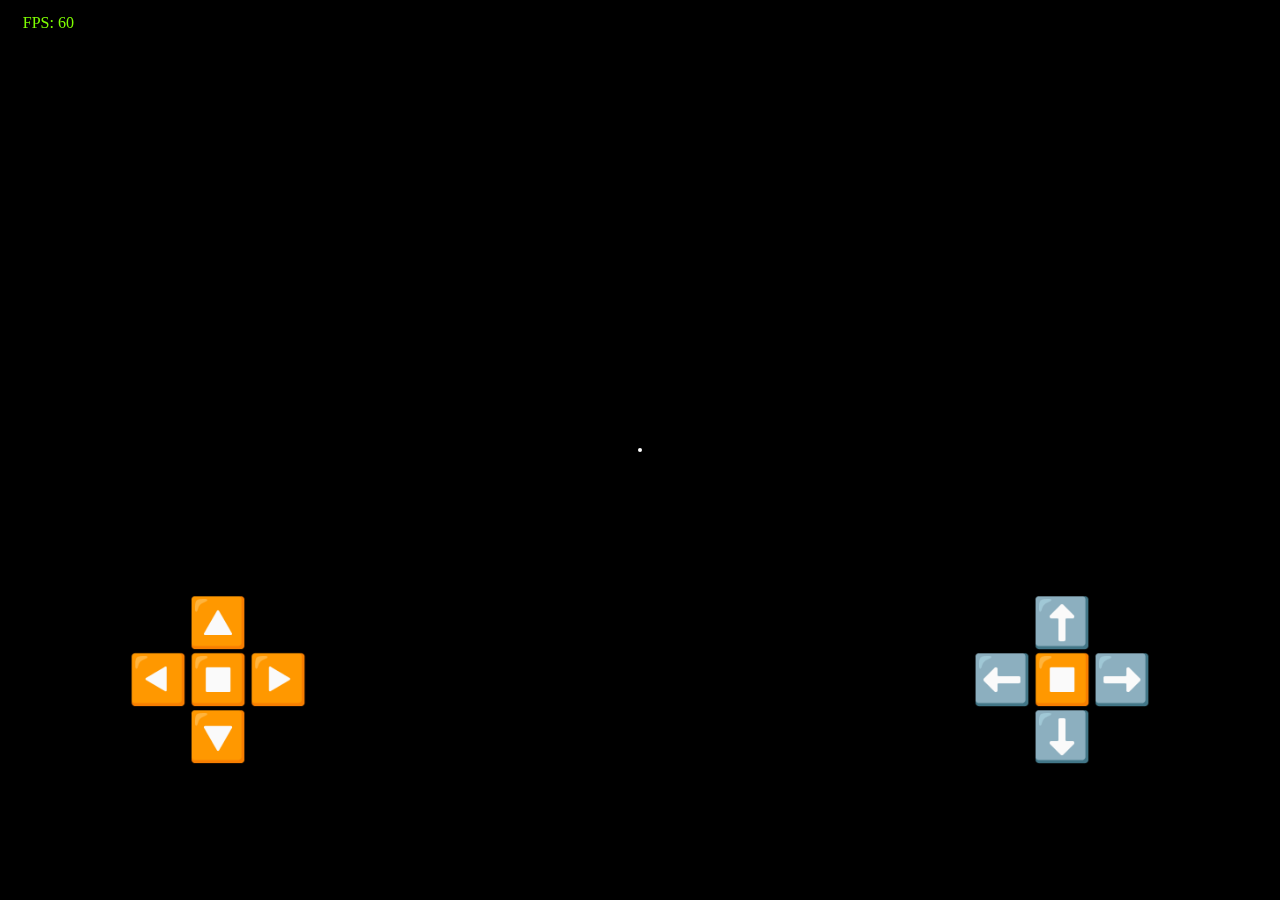
==== index.html @ 7a98cdbb "Add files via upload" ====
<!DOCTYPE html>
<html style="background-color: black">
  <head>
    <meta charset="utf-8">
    <title>TwoD engine</title>
    <style>
      #output-gx{
        background-color: black;
        position: absolute;
        top: 0;
        left: 0;
        max-width: 100%;
        max-height: 100%;
        z-index: -1;
      }
      #ui{
        position: fixed;
        top: 0;
        left: 0;
        right: 0;
        bottom: 0;
        z-index: 0;
        color: white;
      }
      #moving-buttons-place, #rotation-buttons-place{
        position: absolute;
        bottom: 15%;
      }
      #moving-buttons-place{
        right: 10%;
      }
      #rotation-buttons-place{
        left: 10%;
      }
      .moving{
        user-select: none;
        color: white;
        background-color: #00000000;
        border: 0px solid #00000000;
        margin: 0;
        padding: 0;
        font-size: 48px;
        transition: font-size 0.2s linear 0s, padding 0.2s linear 0s;
      }
      .moving:active{
        font-size: 42px;
        padding: 4px;
        padding-bottom: 0px;
        padding-top: 0px;
      }
      #move_top-btn:active, #move_back-btn:active, #rotate_top-btn:active, #rotate_bottom-btn:active{
        padding-top: 3px;
        padding-bottom: 3px;
      }
      #sight-dot{
        /*display: none;*/
        position: absolute;
        left: 50%;
        top: 50%;
        transform: translate(-50%, -50%);
        padding: 2px;
        transition: padding 0.5s linear 0s;
        background-color: white;
        border-radius: 50%;
      }
      .sight-dot-use{
        display: block;
        padding: 4px;
      }
      #fps_indicator{
        position: fixed;
        left: 1%;
        top: 1%;
        background-color: #0000007a;
        padding: 5px;
        padding-left: 10px;
        padding-right: 10px;
      }
    </style>
  </head>
  <body>
    <div id="ui">
      <div id="fps_indicator"></div>
      <div id="rotation-buttons-place">
        <center><button id="rotate_top-btn" class="moving">🔼</button></center>
        <button id="rotate_left-btn" class="moving">◀️</button><button id="rotate_stop-btn" class="moving">⏹️</button><button id="rotate_right-btn" class="moving">▶️</button>
        <center><button id="rotate_bottom-btn" class="moving">🔽</button></center>
      </div>
      <div id="moving-buttons-place">
        <center><button id="move_top-btn" class="moving">⬆️</button></center>
        <button id="move_left-btn" class="moving">⬅️</button><button id="move_stop-btn" class="moving">⏹️</button><button id="move_right-btn" class="moving">➡️</button>
        <center><button id="move_back-btn" class="moving">⬇️</button></center>
      </div>
      <div id="sight-dot"></div>
    </div>
    <canvas id="output-gx" width="640" height="480"></canvas>
    <canvas>
    <script src="./global.js" type="application/javascript"></script>
    <script src="./texturing.js" type="application/javascript"></script>
    <script src="./objects.js" type="application/javascript"></script>
    <script src="./ui.js" type="application/javascript"></script>
    <script src="./renderer.js" type="application/javascript">
      console.error("Problems with load script renderer");
    </script>
  </body>
</html>
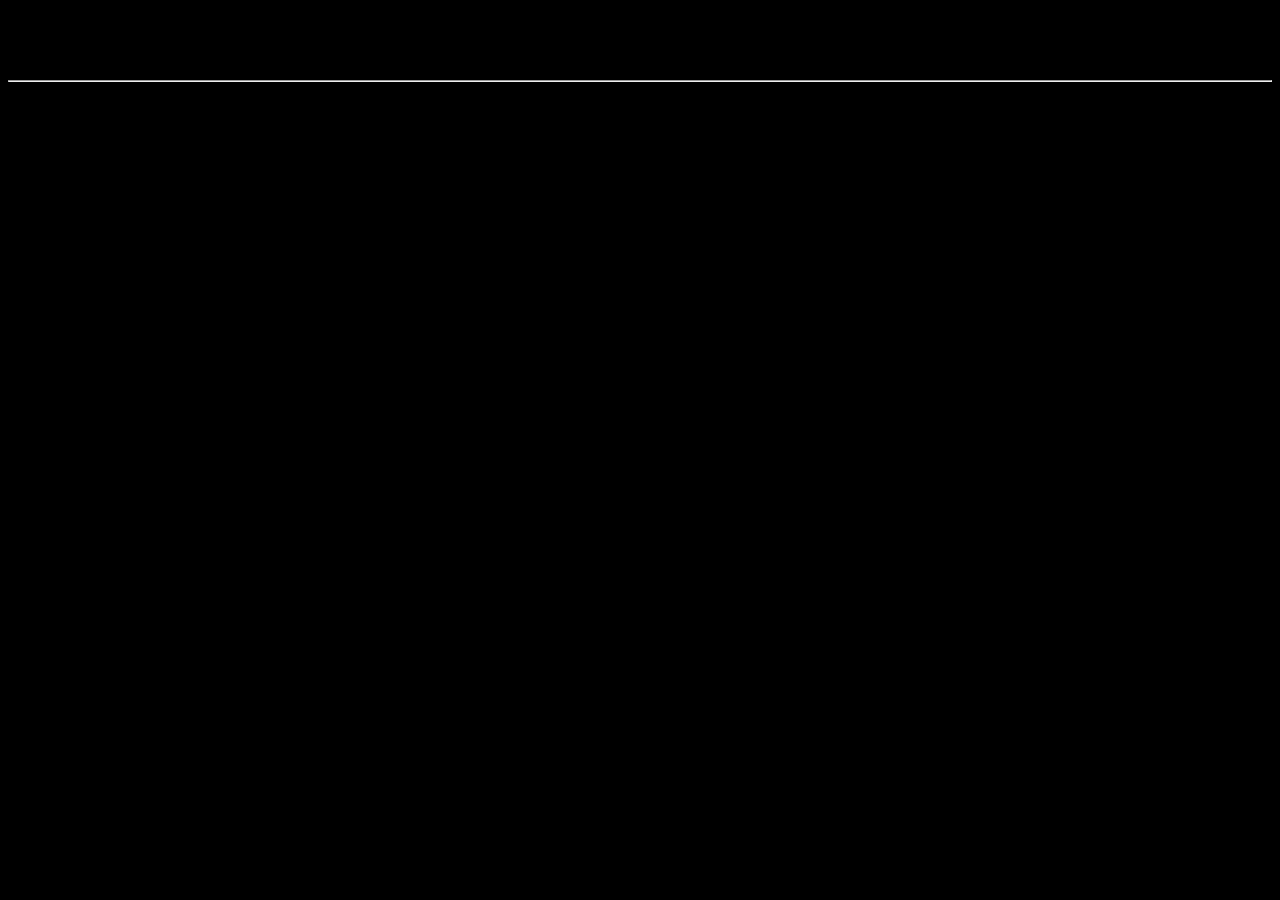
==== commit d3bbb787: "update index.html: CSS" ====
--- a/index.html
+++ b/index.html
@@ -1,106 +1,14 @@
 <!DOCTYPE html>
 <html style="background-color: black">
-  <head>
+  <head style="color: white; background-color: black">
     <meta charset="utf-8">
-    <title>TwoD engine</title>
-    <style>
-      #output-gx{
-        background-color: black;
-        position: absolute;
-        top: 0;
-        left: 0;
-        max-width: 100%;
-        max-height: 100%;
-        z-index: -1;
-      }
-      #ui{
-        position: fixed;
-        top: 0;
-        left: 0;
-        right: 0;
-        bottom: 0;
-        z-index: 0;
-        color: white;
-      }
-      #moving-buttons-place, #rotation-buttons-place{
-        position: absolute;
-        bottom: 15%;
-      }
-      #moving-buttons-place{
-        right: 10%;
-      }
-      #rotation-buttons-place{
-        left: 10%;
-      }
-      .moving{
-        user-select: none;
-        color: white;
-        background-color: #00000000;
-        border: 0px solid #00000000;
-        margin: 0;
-        padding: 0;
-        font-size: 48px;
-        transition: font-size 0.2s linear 0s, padding 0.2s linear 0s;
-      }
-      .moving:active{
-        font-size: 42px;
-        padding: 4px;
-        padding-bottom: 0px;
-        padding-top: 0px;
-      }
-      #move_top-btn:active, #move_back-btn:active, #rotate_top-btn:active, #rotate_bottom-btn:active{
-        padding-top: 3px;
-        padding-bottom: 3px;
-      }
-      #sight-dot{
-        /*display: none;*/
-        position: absolute;
-        left: 50%;
-        top: 50%;
-        transform: translate(-50%, -50%);
-        padding: 2px;
-        transition: padding 0.5s linear 0s;
-        background-color: white;
-        border-radius: 50%;
-      }
-      .sight-dot-use{
-        display: block;
-        padding: 4px;
-      }
-      #fps_indicator{
-        position: fixed;
-        left: 1%;
-        top: 1%;
-        background-color: #0000007a;
-        padding: 5px;
-        padding-left: 10px;
-        padding-right: 10px;
-      }
-    </style>
+    <title>Valera Obidets</title>
   </head>
   <body>
-    <div id="ui">
-      <div id="fps_indicator"></div>
-      <div id="rotation-buttons-place">
-        <center><button id="rotate_top-btn" class="moving">🔼</button></center>
-        <button id="rotate_left-btn" class="moving">◀️</button><button id="rotate_stop-btn" class="moving">⏹️</button><button id="rotate_right-btn" class="moving">▶️</button>
-        <center><button id="rotate_bottom-btn" class="moving">🔽</button></center>
-      </div>
-      <div id="moving-buttons-place">
-        <center><button id="move_top-btn" class="moving">⬆️</button></center>
-        <button id="move_left-btn" class="moving">⬅️</button><button id="move_stop-btn" class="moving">⏹️</button><button id="move_right-btn" class="moving">➡️</button>
-        <center><button id="move_back-btn" class="moving">⬇️</button></center>
-      </div>
-      <div id="sight-dot"></div>
-    </div>
-    <canvas id="output-gx" width="640" height="480"></canvas>
-    <canvas>
-    <script src="./global.js" type="application/javascript"></script>
-    <script src="./texturing.js" type="application/javascript"></script>
-    <script src="./objects.js" type="application/javascript"></script>
-    <script src="./ui.js" type="application/javascript"></script>
-    <script src="./renderer.js" type="application/javascript">
-      console.error("Problems with load script renderer");
-    </script>
+    <center>
+      <h1>Wait for build this web site by Owner</h1>
+      <hr/>
+      <p>Valera Obidets : Astdov</p>
+    </center>
   </body>
 </html>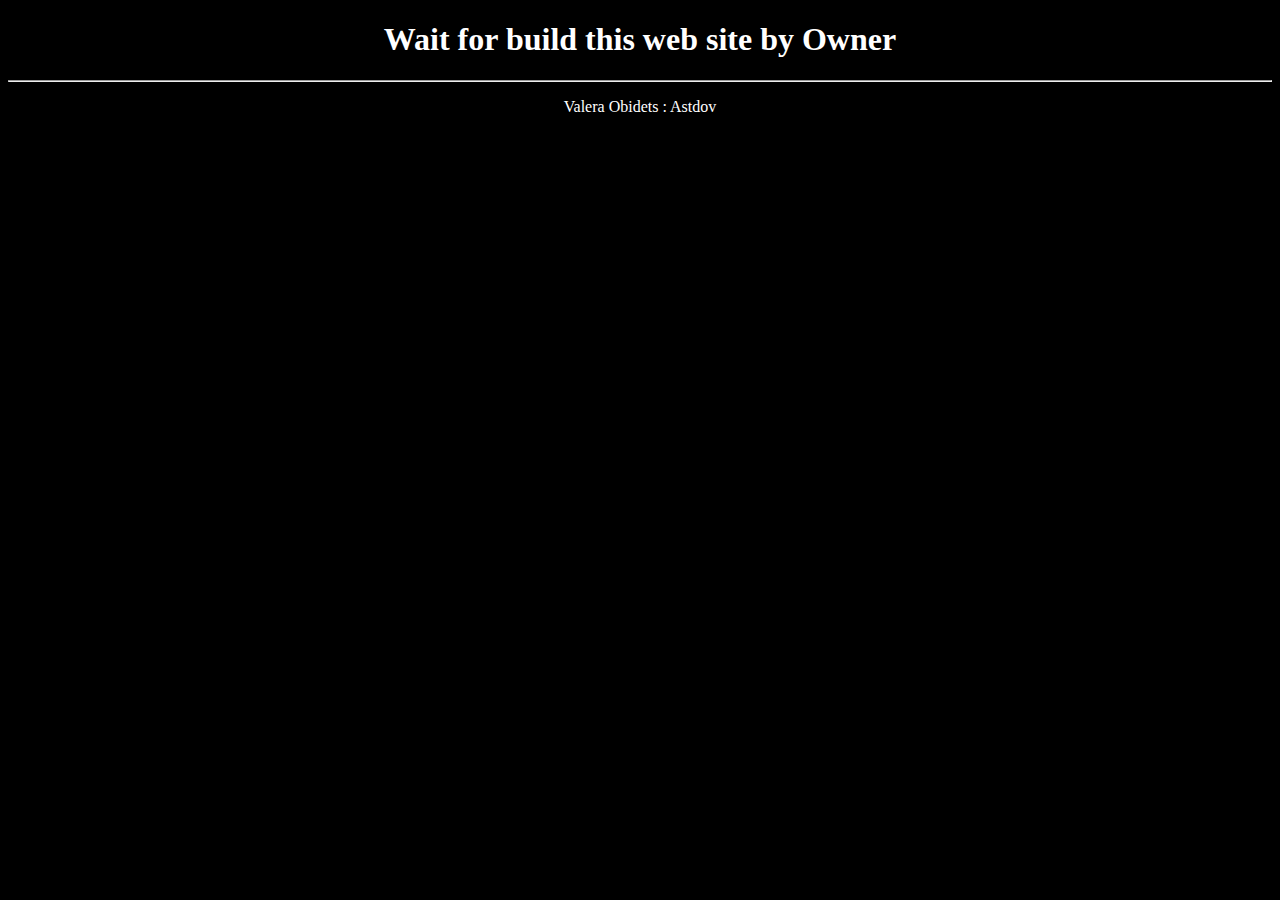
==== commit debcdad9: "update index.html" ====
--- a/index.html
+++ b/index.html
@@ -1,10 +1,10 @@
 <!DOCTYPE html>
 <html style="background-color: black">
-  <head style="color: white; background-color: black">
+  <head style="background-color: black">
     <meta charset="utf-8">
     <title>Valera Obidets</title>
   </head>
-  <body>
+  <body style="color: white">
     <center>
       <h1>Wait for build this web site by Owner</h1>
       <hr/>
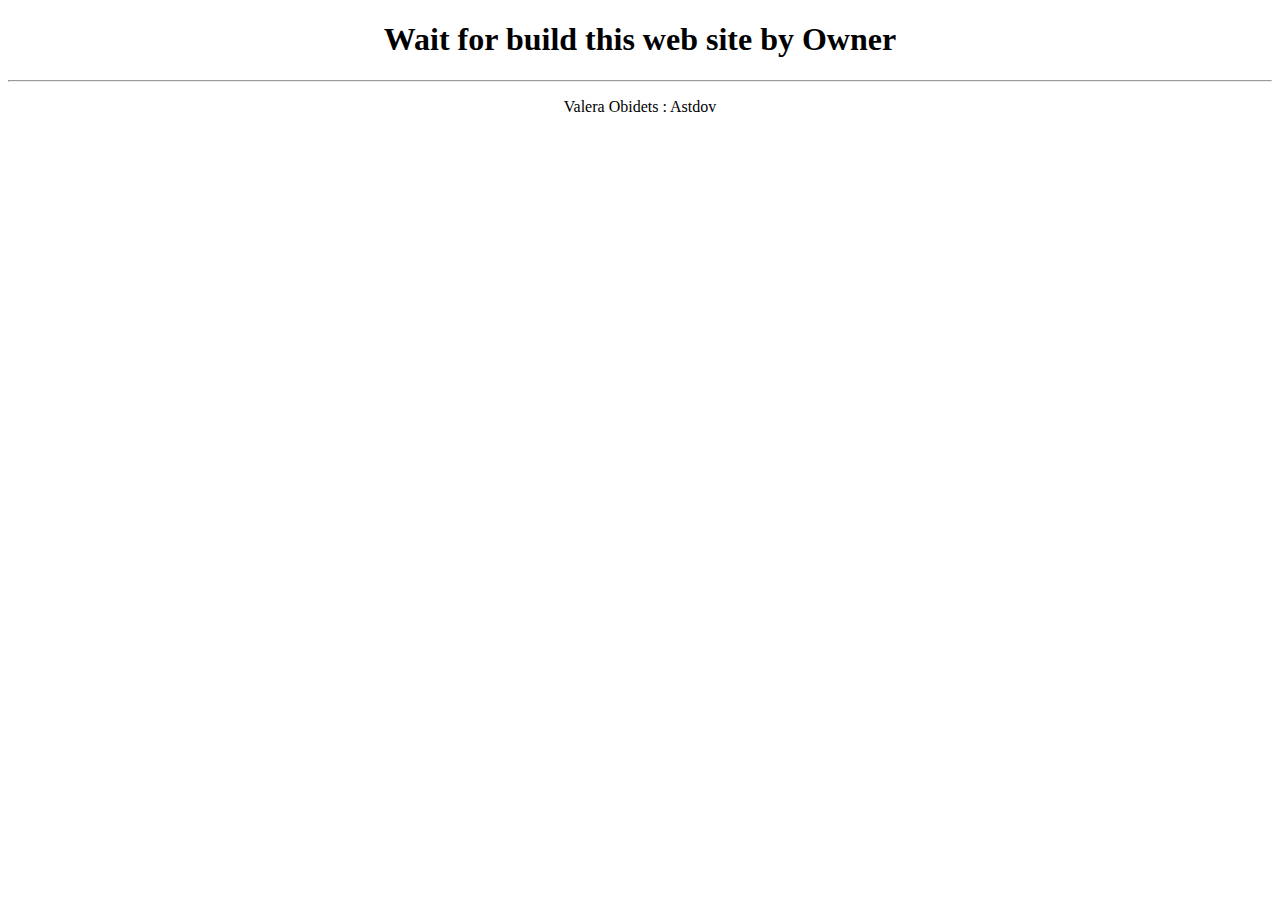
==== commit cb078057: "update index.html" ====
--- a/index.html
+++ b/index.html
@@ -1,10 +1,10 @@
 <!DOCTYPE html>
-<html style="background-color: black">
+<html style="background-color: white">
   <head style="background-color: black">
     <meta charset="utf-8">
     <title>Valera Obidets</title>
   </head>
-  <body style="color: white">
+  <body>
     <center>
       <h1>Wait for build this web site by Owner</h1>
       <hr/>
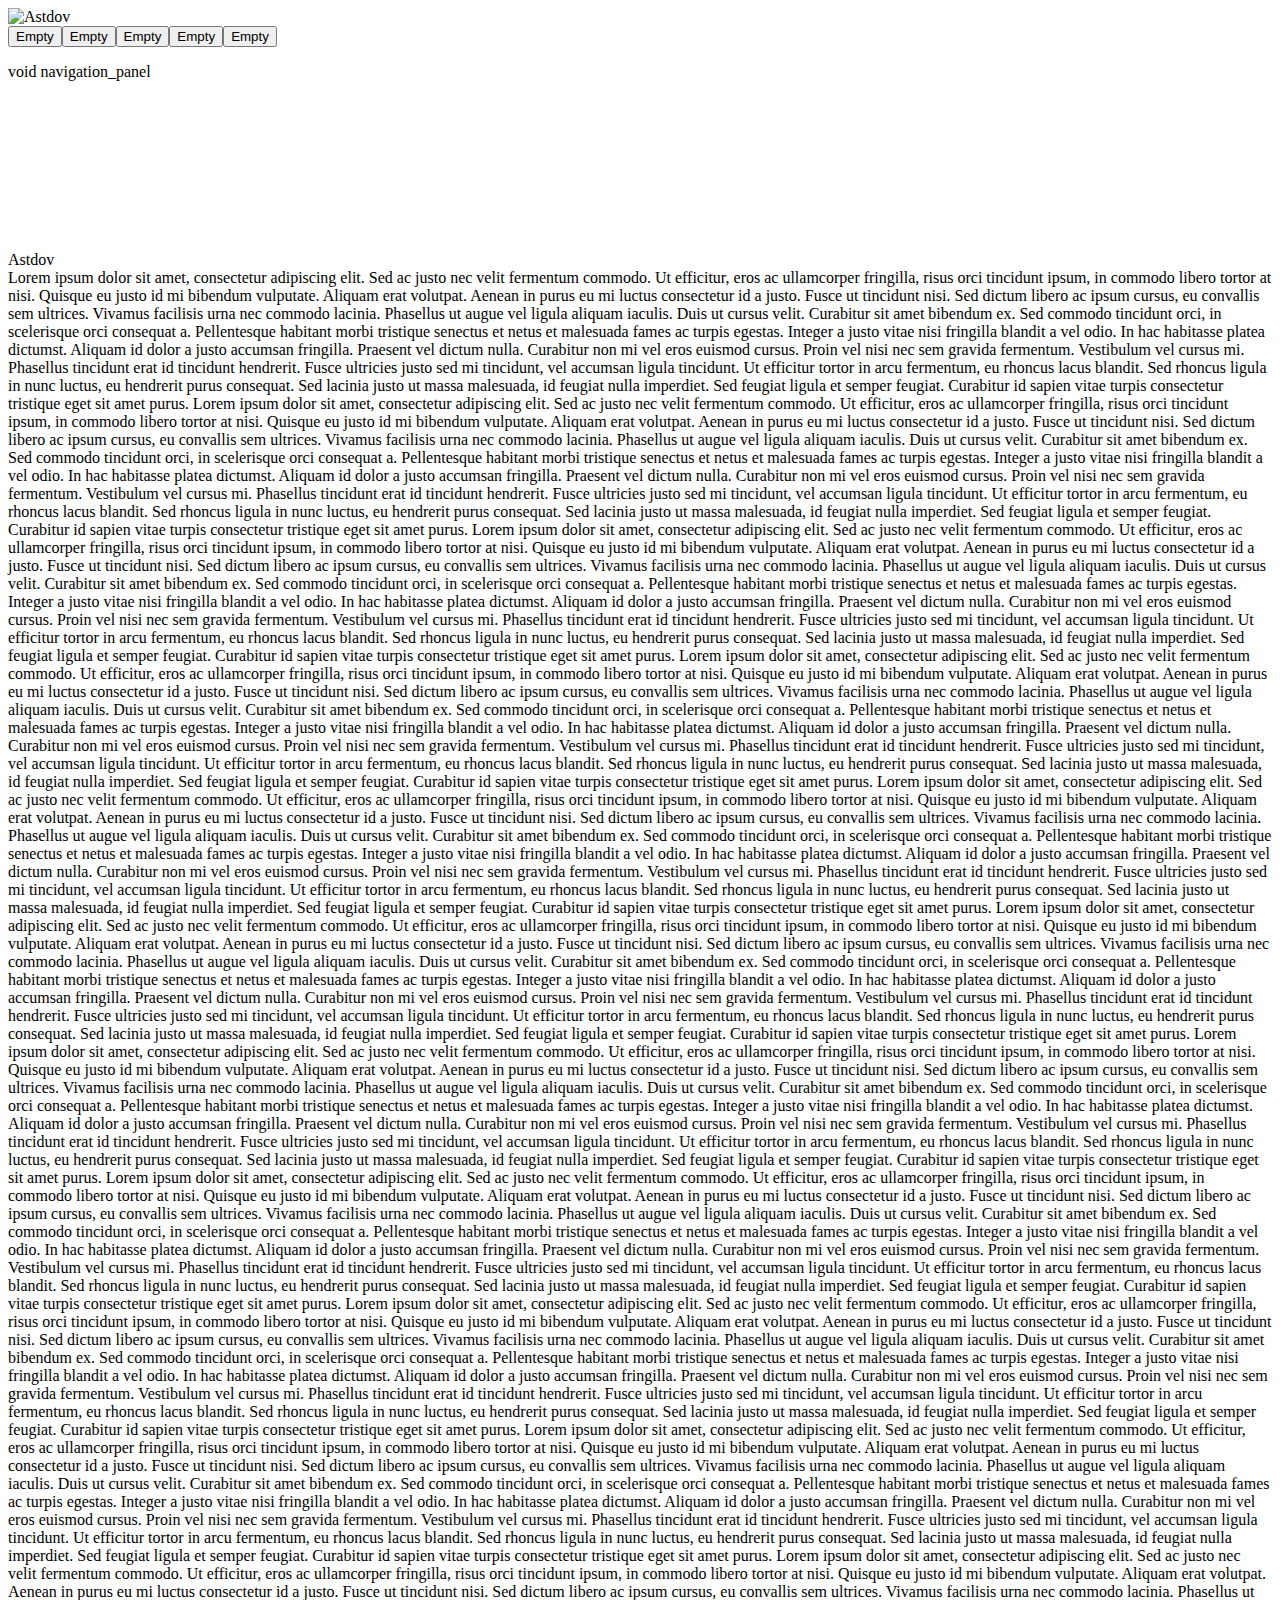
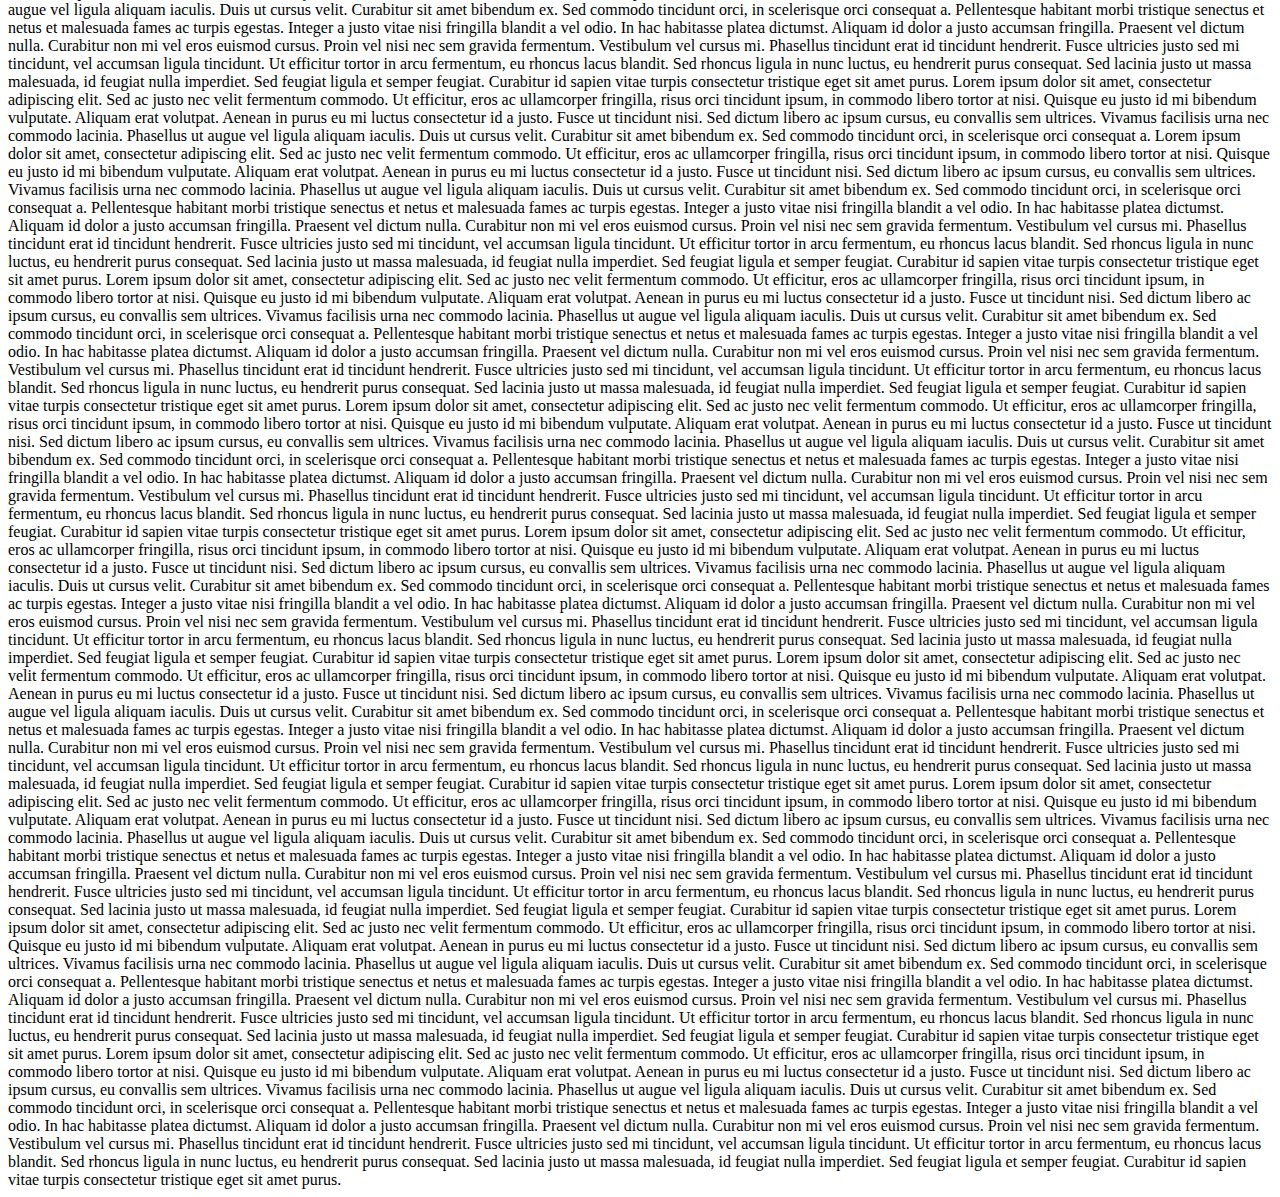
==== commit 4b469ded: "create index.html" ====
--- a/index.html
+++ b/index.html
@@ -1,14 +1,87 @@
 <!DOCTYPE html>
-<html style="background-color: white">
-  <head style="background-color: black">
+<html>
+  <head>
     <meta charset="utf-8">
-    <title>Valera Obidets</title>
+    <title>Валерій Обідець</title>
+    <link href="/styles/main.css" rel="stylesheet">
+    <link href="/styles/main_header.css" rel="stylesheet">
+    <script src="/ui_js/main_header.js"></script>
+    <script src="/ui_js/header_animation.js"></script>
   </head>
   <body>
-    <center>
-      <h1>Wait for build this web site by Owner</h1>
-      <hr/>
-      <p>Valera Obidets : Astdov</p>
-    </center>
+    <div id="header">
+      <img src="/ui_images/logo_astdov.svg" alt="Astdov" id="logo_astdov"></img>
+      <div id="header_nav-buttons">
+        <button>Empty</button><button>Empty</button><button>Empty</button><button>Empty</button><button>Empty</button>
+      </div>
+    </div>
+    <div id="navigation_panel">
+      <p>void navigation_panel</p>
+    </div>
+    <canvas id="header_animation"></canvas>
+    <header>
+      Astdov
+    </header>
+    <main>
+      Lorem ipsum dolor sit amet, consectetur adipiscing elit. Sed ac justo nec velit fermentum commodo. Ut efficitur, eros ac ullamcorper fringilla, risus orci tincidunt ipsum, in commodo libero tortor at nisi. Quisque eu justo id mi bibendum vulputate. Aliquam erat volutpat. Aenean in purus eu mi luctus consectetur id a justo. Fusce ut tincidunt nisi. Sed dictum libero ac ipsum cursus, eu convallis sem ultrices. Vivamus facilisis urna nec commodo lacinia. Phasellus ut augue vel ligula aliquam iaculis. Duis ut cursus velit. Curabitur sit amet bibendum ex. Sed commodo tincidunt orci, in scelerisque orci consequat a.
+
+      Pellentesque habitant morbi tristique senectus et netus et malesuada fames ac turpis egestas. Integer a justo vitae nisi fringilla blandit a vel odio. In hac habitasse platea dictumst. Aliquam id dolor a justo accumsan fringilla. Praesent vel dictum nulla. Curabitur non mi vel eros euismod cursus. Proin vel nisi nec sem gravida fermentum. Vestibulum vel cursus mi. Phasellus tincidunt erat id tincidunt hendrerit. Fusce ultricies justo sed mi tincidunt, vel accumsan ligula tincidunt. Ut efficitur tortor in arcu fermentum, eu rhoncus lacus blandit. Sed rhoncus ligula in nunc luctus, eu hendrerit purus consequat. Sed lacinia justo ut massa malesuada, id feugiat nulla imperdiet. Sed feugiat ligula et semper feugiat. Curabitur id sapien vitae turpis consectetur tristique eget sit amet purus.
+      Lorem ipsum dolor sit amet, consectetur adipiscing elit. Sed ac justo nec velit fermentum commodo. Ut efficitur, eros ac ullamcorper fringilla, risus orci tincidunt ipsum, in commodo libero tortor at nisi. Quisque eu justo id mi bibendum vulputate. Aliquam erat volutpat. Aenean in purus eu mi luctus consectetur id a justo. Fusce ut tincidunt nisi. Sed dictum libero ac ipsum cursus, eu convallis sem ultrices. Vivamus facilisis urna nec commodo lacinia. Phasellus ut augue vel ligula aliquam iaculis. Duis ut cursus velit. Curabitur sit amet bibendum ex. Sed commodo tincidunt orci, in scelerisque orci consequat a.
+
+      Pellentesque habitant morbi tristique senectus et netus et malesuada fames ac turpis egestas. Integer a justo vitae nisi fringilla blandit a vel odio. In hac habitasse platea dictumst. Aliquam id dolor a justo accumsan fringilla. Praesent vel dictum nulla. Curabitur non mi vel eros euismod cursus. Proin vel nisi nec sem gravida fermentum. Vestibulum vel cursus mi. Phasellus tincidunt erat id tincidunt hendrerit. Fusce ultricies justo sed mi tincidunt, vel accumsan ligula tincidunt. Ut efficitur tortor in arcu fermentum, eu rhoncus lacus blandit. Sed rhoncus ligula in nunc luctus, eu hendrerit purus consequat. Sed lacinia justo ut massa malesuada, id feugiat nulla imperdiet. Sed feugiat ligula et semper feugiat. Curabitur id sapien vitae turpis consectetur tristique eget sit amet purus.
+      Lorem ipsum dolor sit amet, consectetur adipiscing elit. Sed ac justo nec velit fermentum commodo. Ut efficitur, eros ac ullamcorper fringilla, risus orci tincidunt ipsum, in commodo libero tortor at nisi. Quisque eu justo id mi bibendum vulputate. Aliquam erat volutpat. Aenean in purus eu mi luctus consectetur id a justo. Fusce ut tincidunt nisi. Sed dictum libero ac ipsum cursus, eu convallis sem ultrices. Vivamus facilisis urna nec commodo lacinia. Phasellus ut augue vel ligula aliquam iaculis. Duis ut cursus velit. Curabitur sit amet bibendum ex. Sed commodo tincidunt orci, in scelerisque orci consequat a.
+
+      Pellentesque habitant morbi tristique senectus et netus et malesuada fames ac turpis egestas. Integer a justo vitae nisi fringilla blandit a vel odio. In hac habitasse platea dictumst. Aliquam id dolor a justo accumsan fringilla. Praesent vel dictum nulla. Curabitur non mi vel eros euismod cursus. Proin vel nisi nec sem gravida fermentum. Vestibulum vel cursus mi. Phasellus tincidunt erat id tincidunt hendrerit. Fusce ultricies justo sed mi tincidunt, vel accumsan ligula tincidunt. Ut efficitur tortor in arcu fermentum, eu rhoncus lacus blandit. Sed rhoncus ligula in nunc luctus, eu hendrerit purus consequat. Sed lacinia justo ut massa malesuada, id feugiat nulla imperdiet. Sed feugiat ligula et semper feugiat. Curabitur id sapien vitae turpis consectetur tristique eget sit amet purus.
+      Lorem ipsum dolor sit amet, consectetur adipiscing elit. Sed ac justo nec velit fermentum commodo. Ut efficitur, eros ac ullamcorper fringilla, risus orci tincidunt ipsum, in commodo libero tortor at nisi. Quisque eu justo id mi bibendum vulputate. Aliquam erat volutpat. Aenean in purus eu mi luctus consectetur id a justo. Fusce ut tincidunt nisi. Sed dictum libero ac ipsum cursus, eu convallis sem ultrices. Vivamus facilisis urna nec commodo lacinia. Phasellus ut augue vel ligula aliquam iaculis. Duis ut cursus velit. Curabitur sit amet bibendum ex. Sed commodo tincidunt orci, in scelerisque orci consequat a.
+
+      Pellentesque habitant morbi tristique senectus et netus et malesuada fames ac turpis egestas. Integer a justo vitae nisi fringilla blandit a vel odio. In hac habitasse platea dictumst. Aliquam id dolor a justo accumsan fringilla. Praesent vel dictum nulla. Curabitur non mi vel eros euismod cursus. Proin vel nisi nec sem gravida fermentum. Vestibulum vel cursus mi. Phasellus tincidunt erat id tincidunt hendrerit. Fusce ultricies justo sed mi tincidunt, vel accumsan ligula tincidunt. Ut efficitur tortor in arcu fermentum, eu rhoncus lacus blandit. Sed rhoncus ligula in nunc luctus, eu hendrerit purus consequat. Sed lacinia justo ut massa malesuada, id feugiat nulla imperdiet. Sed feugiat ligula et semper feugiat. Curabitur id sapien vitae turpis consectetur tristique eget sit amet purus.
+      Lorem ipsum dolor sit amet, consectetur adipiscing elit. Sed ac justo nec velit fermentum commodo. Ut efficitur, eros ac ullamcorper fringilla, risus orci tincidunt ipsum, in commodo libero tortor at nisi. Quisque eu justo id mi bibendum vulputate. Aliquam erat volutpat. Aenean in purus eu mi luctus consectetur id a justo. Fusce ut tincidunt nisi. Sed dictum libero ac ipsum cursus, eu convallis sem ultrices. Vivamus facilisis urna nec commodo lacinia. Phasellus ut augue vel ligula aliquam iaculis. Duis ut cursus velit. Curabitur sit amet bibendum ex. Sed commodo tincidunt orci, in scelerisque orci consequat a.
+
+      Pellentesque habitant morbi tristique senectus et netus et malesuada fames ac turpis egestas. Integer a justo vitae nisi fringilla blandit a vel odio. In hac habitasse platea dictumst. Aliquam id dolor a justo accumsan fringilla. Praesent vel dictum nulla. Curabitur non mi vel eros euismod cursus. Proin vel nisi nec sem gravida fermentum. Vestibulum vel cursus mi. Phasellus tincidunt erat id tincidunt hendrerit. Fusce ultricies justo sed mi tincidunt, vel accumsan ligula tincidunt. Ut efficitur tortor in arcu fermentum, eu rhoncus lacus blandit. Sed rhoncus ligula in nunc luctus, eu hendrerit purus consequat. Sed lacinia justo ut massa malesuada, id feugiat nulla imperdiet. Sed feugiat ligula et semper feugiat. Curabitur id sapien vitae turpis consectetur tristique eget sit amet purus.
+      Lorem ipsum dolor sit amet, consectetur adipiscing elit. Sed ac justo nec velit fermentum commodo. Ut efficitur, eros ac ullamcorper fringilla, risus orci tincidunt ipsum, in commodo libero tortor at nisi. Quisque eu justo id mi bibendum vulputate. Aliquam erat volutpat. Aenean in purus eu mi luctus consectetur id a justo. Fusce ut tincidunt nisi. Sed dictum libero ac ipsum cursus, eu convallis sem ultrices. Vivamus facilisis urna nec commodo lacinia. Phasellus ut augue vel ligula aliquam iaculis. Duis ut cursus velit. Curabitur sit amet bibendum ex. Sed commodo tincidunt orci, in scelerisque orci consequat a.
+
+      Pellentesque habitant morbi tristique senectus et netus et malesuada fames ac turpis egestas. Integer a justo vitae nisi fringilla blandit a vel odio. In hac habitasse platea dictumst. Aliquam id dolor a justo accumsan fringilla. Praesent vel dictum nulla. Curabitur non mi vel eros euismod cursus. Proin vel nisi nec sem gravida fermentum. Vestibulum vel cursus mi. Phasellus tincidunt erat id tincidunt hendrerit. Fusce ultricies justo sed mi tincidunt, vel accumsan ligula tincidunt. Ut efficitur tortor in arcu fermentum, eu rhoncus lacus blandit. Sed rhoncus ligula in nunc luctus, eu hendrerit purus consequat. Sed lacinia justo ut massa malesuada, id feugiat nulla imperdiet. Sed feugiat ligula et semper feugiat. Curabitur id sapien vitae turpis consectetur tristique eget sit amet purus.
+      Lorem ipsum dolor sit amet, consectetur adipiscing elit. Sed ac justo nec velit fermentum commodo. Ut efficitur, eros ac ullamcorper fringilla, risus orci tincidunt ipsum, in commodo libero tortor at nisi. Quisque eu justo id mi bibendum vulputate. Aliquam erat volutpat. Aenean in purus eu mi luctus consectetur id a justo. Fusce ut tincidunt nisi. Sed dictum libero ac ipsum cursus, eu convallis sem ultrices. Vivamus facilisis urna nec commodo lacinia. Phasellus ut augue vel ligula aliquam iaculis. Duis ut cursus velit. Curabitur sit amet bibendum ex. Sed commodo tincidunt orci, in scelerisque orci consequat a.
+
+      Pellentesque habitant morbi tristique senectus et netus et malesuada fames ac turpis egestas. Integer a justo vitae nisi fringilla blandit a vel odio. In hac habitasse platea dictumst. Aliquam id dolor a justo accumsan fringilla. Praesent vel dictum nulla. Curabitur non mi vel eros euismod cursus. Proin vel nisi nec sem gravida fermentum. Vestibulum vel cursus mi. Phasellus tincidunt erat id tincidunt hendrerit. Fusce ultricies justo sed mi tincidunt, vel accumsan ligula tincidunt. Ut efficitur tortor in arcu fermentum, eu rhoncus lacus blandit. Sed rhoncus ligula in nunc luctus, eu hendrerit purus consequat. Sed lacinia justo ut massa malesuada, id feugiat nulla imperdiet. Sed feugiat ligula et semper feugiat. Curabitur id sapien vitae turpis consectetur tristique eget sit amet purus.
+      Lorem ipsum dolor sit amet, consectetur adipiscing elit. Sed ac justo nec velit fermentum commodo. Ut efficitur, eros ac ullamcorper fringilla, risus orci tincidunt ipsum, in commodo libero tortor at nisi. Quisque eu justo id mi bibendum vulputate. Aliquam erat volutpat. Aenean in purus eu mi luctus consectetur id a justo. Fusce ut tincidunt nisi. Sed dictum libero ac ipsum cursus, eu convallis sem ultrices. Vivamus facilisis urna nec commodo lacinia. Phasellus ut augue vel ligula aliquam iaculis. Duis ut cursus velit. Curabitur sit amet bibendum ex. Sed commodo tincidunt orci, in scelerisque orci consequat a.
+
+      Pellentesque habitant morbi tristique senectus et netus et malesuada fames ac turpis egestas. Integer a justo vitae nisi fringilla blandit a vel odio. In hac habitasse platea dictumst. Aliquam id dolor a justo accumsan fringilla. Praesent vel dictum nulla. Curabitur non mi vel eros euismod cursus. Proin vel nisi nec sem gravida fermentum. Vestibulum vel cursus mi. Phasellus tincidunt erat id tincidunt hendrerit. Fusce ultricies justo sed mi tincidunt, vel accumsan ligula tincidunt. Ut efficitur tortor in arcu fermentum, eu rhoncus lacus blandit. Sed rhoncus ligula in nunc luctus, eu hendrerit purus consequat. Sed lacinia justo ut massa malesuada, id feugiat nulla imperdiet. Sed feugiat ligula et semper feugiat. Curabitur id sapien vitae turpis consectetur tristique eget sit amet purus.
+      Lorem ipsum dolor sit amet, consectetur adipiscing elit. Sed ac justo nec velit fermentum commodo. Ut efficitur, eros ac ullamcorper fringilla, risus orci tincidunt ipsum, in commodo libero tortor at nisi. Quisque eu justo id mi bibendum vulputate. Aliquam erat volutpat. Aenean in purus eu mi luctus consectetur id a justo. Fusce ut tincidunt nisi. Sed dictum libero ac ipsum cursus, eu convallis sem ultrices. Vivamus facilisis urna nec commodo lacinia. Phasellus ut augue vel ligula aliquam iaculis. Duis ut cursus velit. Curabitur sit amet bibendum ex. Sed commodo tincidunt orci, in scelerisque orci consequat a.
+
+      Pellentesque habitant morbi tristique senectus et netus et malesuada fames ac turpis egestas. Integer a justo vitae nisi fringilla blandit a vel odio. In hac habitasse platea dictumst. Aliquam id dolor a justo accumsan fringilla. Praesent vel dictum nulla. Curabitur non mi vel eros euismod cursus. Proin vel nisi nec sem gravida fermentum. Vestibulum vel cursus mi. Phasellus tincidunt erat id tincidunt hendrerit. Fusce ultricies justo sed mi tincidunt, vel accumsan ligula tincidunt. Ut efficitur tortor in arcu fermentum, eu rhoncus lacus blandit. Sed rhoncus ligula in nunc luctus, eu hendrerit purus consequat. Sed lacinia justo ut massa malesuada, id feugiat nulla imperdiet. Sed feugiat ligula et semper feugiat. Curabitur id sapien vitae turpis consectetur tristique eget sit amet purus.
+      Lorem ipsum dolor sit amet, consectetur adipiscing elit. Sed ac justo nec velit fermentum commodo. Ut efficitur, eros ac ullamcorper fringilla, risus orci tincidunt ipsum, in commodo libero tortor at nisi. Quisque eu justo id mi bibendum vulputate. Aliquam erat volutpat. Aenean in purus eu mi luctus consectetur id a justo. Fusce ut tincidunt nisi. Sed dictum libero ac ipsum cursus, eu convallis sem ultrices. Vivamus facilisis urna nec commodo lacinia. Phasellus ut augue vel ligula aliquam iaculis. Duis ut cursus velit. Curabitur sit amet bibendum ex. Sed commodo tincidunt orci, in scelerisque orci consequat a.
+
+      Pellentesque habitant morbi tristique senectus et netus et malesuada fames ac turpis egestas. Integer a justo vitae nisi fringilla blandit a vel odio. In hac habitasse platea dictumst. Aliquam id dolor a justo accumsan fringilla. Praesent vel dictum nulla. Curabitur non mi vel eros euismod cursus. Proin vel nisi nec sem gravida fermentum. Vestibulum vel cursus mi. Phasellus tincidunt erat id tincidunt hendrerit. Fusce ultricies justo sed mi tincidunt, vel accumsan ligula tincidunt. Ut efficitur tortor in arcu fermentum, eu rhoncus lacus blandit. Sed rhoncus ligula in nunc luctus, eu hendrerit purus consequat. Sed lacinia justo ut massa malesuada, id feugiat nulla imperdiet. Sed feugiat ligula et semper feugiat. Curabitur id sapien vitae turpis consectetur tristique eget sit amet purus.
+      Lorem ipsum dolor sit amet, consectetur adipiscing elit. Sed ac justo nec velit fermentum commodo. Ut efficitur, eros ac ullamcorper fringilla, risus orci tincidunt ipsum, in commodo libero tortor at nisi. Quisque eu justo id mi bibendum vulputate. Aliquam erat volutpat. Aenean in purus eu mi luctus consectetur id a justo. Fusce ut tincidunt nisi. Sed dictum libero ac ipsum cursus, eu convallis sem ultrices. Vivamus facilisis urna nec commodo lacinia. Phasellus ut augue vel ligula aliquam iaculis. Duis ut cursus velit. Curabitur sit amet bibendum ex. Sed commodo tincidunt orci, in scelerisque orci consequat a.
+
+      Pellentesque habitant morbi tristique senectus et netus et malesuada fames ac turpis egestas. Integer a justo vitae nisi fringilla blandit a vel odio. In hac habitasse platea dictumst. Aliquam id dolor a justo accumsan fringilla. Praesent vel dictum nulla. Curabitur non mi vel eros euismod cursus. Proin vel nisi nec sem gravida fermentum. Vestibulum vel cursus mi. Phasellus tincidunt erat id tincidunt hendrerit. Fusce ultricies justo sed mi tincidunt, vel accumsan ligula tincidunt. Ut efficitur tortor in arcu fermentum, eu rhoncus lacus blandit. Sed rhoncus ligula in nunc luctus, eu hendrerit purus consequat. Sed lacinia justo ut massa malesuada, id feugiat nulla imperdiet. Sed feugiat ligula et semper feugiat. Curabitur id sapien vitae turpis consectetur tristique eget sit amet purus.
+      Lorem ipsum dolor sit amet, consectetur adipiscing elit. Sed ac justo nec velit fermentum commodo. Ut efficitur, eros ac ullamcorper fringilla, risus orci tincidunt ipsum, in commodo libero tortor at nisi. Quisque eu justo id mi bibendum vulputate. Aliquam erat volutpat. Aenean in purus eu mi luctus consectetur id a justo. Fusce ut tincidunt nisi. Sed dictum libero ac ipsum cursus, eu convallis sem ultrices. Vivamus facilisis urna nec commodo lacinia. Phasellus ut augue vel ligula aliquam iaculis. Duis ut cursus velit. Curabitur sit amet bibendum ex. Sed commodo tincidunt orci, in scelerisque orci consequat a.
+
+Lorem ipsum dolor sit amet, consectetur adipiscing elit. Sed ac justo nec velit fermentum commodo. Ut efficitur, eros ac ullamcorper fringilla, risus orci tincidunt ipsum, in commodo libero tortor at nisi. Quisque eu justo id mi bibendum vulputate. Aliquam erat volutpat. Aenean in purus eu mi luctus consectetur id a justo. Fusce ut tincidunt nisi. Sed dictum libero ac ipsum cursus, eu convallis sem ultrices. Vivamus facilisis urna nec commodo lacinia. Phasellus ut augue vel ligula aliquam iaculis. Duis ut cursus velit. Curabitur sit amet bibendum ex. Sed commodo tincidunt orci, in scelerisque orci consequat a.
+
+      Pellentesque habitant morbi tristique senectus et netus et malesuada fames ac turpis egestas. Integer a justo vitae nisi fringilla blandit a vel odio. In hac habitasse platea dictumst. Aliquam id dolor a justo accumsan fringilla. Praesent vel dictum nulla. Curabitur non mi vel eros euismod cursus. Proin vel nisi nec sem gravida fermentum. Vestibulum vel cursus mi. Phasellus tincidunt erat id tincidunt hendrerit. Fusce ultricies justo sed mi tincidunt, vel accumsan ligula tincidunt. Ut efficitur tortor in arcu fermentum, eu rhoncus lacus blandit. Sed rhoncus ligula in nunc luctus, eu hendrerit purus consequat. Sed lacinia justo ut massa malesuada, id feugiat nulla imperdiet. Sed feugiat ligula et semper feugiat. Curabitur id sapien vitae turpis consectetur tristique eget sit amet purus.
+      Lorem ipsum dolor sit amet, consectetur adipiscing elit. Sed ac justo nec velit fermentum commodo. Ut efficitur, eros ac ullamcorper fringilla, risus orci tincidunt ipsum, in commodo libero tortor at nisi. Quisque eu justo id mi bibendum vulputate. Aliquam erat volutpat. Aenean in purus eu mi luctus consectetur id a justo. Fusce ut tincidunt nisi. Sed dictum libero ac ipsum cursus, eu convallis sem ultrices. Vivamus facilisis urna nec commodo lacinia. Phasellus ut augue vel ligula aliquam iaculis. Duis ut cursus velit. Curabitur sit amet bibendum ex. Sed commodo tincidunt orci, in scelerisque orci consequat a.
+
+      Pellentesque habitant morbi tristique senectus et netus et malesuada fames ac turpis egestas. Integer a justo vitae nisi fringilla blandit a vel odio. In hac habitasse platea dictumst. Aliquam id dolor a justo accumsan fringilla. Praesent vel dictum nulla. Curabitur non mi vel eros euismod cursus. Proin vel nisi nec sem gravida fermentum. Vestibulum vel cursus mi. Phasellus tincidunt erat id tincidunt hendrerit. Fusce ultricies justo sed mi tincidunt, vel accumsan ligula tincidunt. Ut efficitur tortor in arcu fermentum, eu rhoncus lacus blandit. Sed rhoncus ligula in nunc luctus, eu hendrerit purus consequat. Sed lacinia justo ut massa malesuada, id feugiat nulla imperdiet. Sed feugiat ligula et semper feugiat. Curabitur id sapien vitae turpis consectetur tristique eget sit amet purus.
+      Lorem ipsum dolor sit amet, consectetur adipiscing elit. Sed ac justo nec velit fermentum commodo. Ut efficitur, eros ac ullamcorper fringilla, risus orci tincidunt ipsum, in commodo libero tortor at nisi. Quisque eu justo id mi bibendum vulputate. Aliquam erat volutpat. Aenean in purus eu mi luctus consectetur id a justo. Fusce ut tincidunt nisi. Sed dictum libero ac ipsum cursus, eu convallis sem ultrices. Vivamus facilisis urna nec commodo lacinia. Phasellus ut augue vel ligula aliquam iaculis. Duis ut cursus velit. Curabitur sit amet bibendum ex. Sed commodo tincidunt orci, in scelerisque orci consequat a.
+
+      Pellentesque habitant morbi tristique senectus et netus et malesuada fames ac turpis egestas. Integer a justo vitae nisi fringilla blandit a vel odio. In hac habitasse platea dictumst. Aliquam id dolor a justo accumsan fringilla. Praesent vel dictum nulla. Curabitur non mi vel eros euismod cursus. Proin vel nisi nec sem gravida fermentum. Vestibulum vel cursus mi. Phasellus tincidunt erat id tincidunt hendrerit. Fusce ultricies justo sed mi tincidunt, vel accumsan ligula tincidunt. Ut efficitur tortor in arcu fermentum, eu rhoncus lacus blandit. Sed rhoncus ligula in nunc luctus, eu hendrerit purus consequat. Sed lacinia justo ut massa malesuada, id feugiat nulla imperdiet. Sed feugiat ligula et semper feugiat. Curabitur id sapien vitae turpis consectetur tristique eget sit amet purus.
+      Lorem ipsum dolor sit amet, consectetur adipiscing elit. Sed ac justo nec velit fermentum commodo. Ut efficitur, eros ac ullamcorper fringilla, risus orci tincidunt ipsum, in commodo libero tortor at nisi. Quisque eu justo id mi bibendum vulputate. Aliquam erat volutpat. Aenean in purus eu mi luctus consectetur id a justo. Fusce ut tincidunt nisi. Sed dictum libero ac ipsum cursus, eu convallis sem ultrices. Vivamus facilisis urna nec commodo lacinia. Phasellus ut augue vel ligula aliquam iaculis. Duis ut cursus velit. Curabitur sit amet bibendum ex. Sed commodo tincidunt orci, in scelerisque orci consequat a.
+
+      Pellentesque habitant morbi tristique senectus et netus et malesuada fames ac turpis egestas. Integer a justo vitae nisi fringilla blandit a vel odio. In hac habitasse platea dictumst. Aliquam id dolor a justo accumsan fringilla. Praesent vel dictum nulla. Curabitur non mi vel eros euismod cursus. Proin vel nisi nec sem gravida fermentum. Vestibulum vel cursus mi. Phasellus tincidunt erat id tincidunt hendrerit. Fusce ultricies justo sed mi tincidunt, vel accumsan ligula tincidunt. Ut efficitur tortor in arcu fermentum, eu rhoncus lacus blandit. Sed rhoncus ligula in nunc luctus, eu hendrerit purus consequat. Sed lacinia justo ut massa malesuada, id feugiat nulla imperdiet. Sed feugiat ligula et semper feugiat. Curabitur id sapien vitae turpis consectetur tristique eget sit amet purus.
+      Lorem ipsum dolor sit amet, consectetur adipiscing elit. Sed ac justo nec velit fermentum commodo. Ut efficitur, eros ac ullamcorper fringilla, risus orci tincidunt ipsum, in commodo libero tortor at nisi. Quisque eu justo id mi bibendum vulputate. Aliquam erat volutpat. Aenean in purus eu mi luctus consectetur id a justo. Fusce ut tincidunt nisi. Sed dictum libero ac ipsum cursus, eu convallis sem ultrices. Vivamus facilisis urna nec commodo lacinia. Phasellus ut augue vel ligula aliquam iaculis. Duis ut cursus velit. Curabitur sit amet bibendum ex. Sed commodo tincidunt orci, in scelerisque orci consequat a.
+
+      Pellentesque habitant morbi tristique senectus et netus et malesuada fames ac turpis egestas. Integer a justo vitae nisi fringilla blandit a vel odio. In hac habitasse platea dictumst. Aliquam id dolor a justo accumsan fringilla. Praesent vel dictum nulla. Curabitur non mi vel eros euismod cursus. Proin vel nisi nec sem gravida fermentum. Vestibulum vel cursus mi. Phasellus tincidunt erat id tincidunt hendrerit. Fusce ultricies justo sed mi tincidunt, vel accumsan ligula tincidunt. Ut efficitur tortor in arcu fermentum, eu rhoncus lacus blandit. Sed rhoncus ligula in nunc luctus, eu hendrerit purus consequat. Sed lacinia justo ut massa malesuada, id feugiat nulla imperdiet. Sed feugiat ligula et semper feugiat. Curabitur id sapien vitae turpis consectetur tristique eget sit amet purus.
+      Lorem ipsum dolor sit amet, consectetur adipiscing elit. Sed ac justo nec velit fermentum commodo. Ut efficitur, eros ac ullamcorper fringilla, risus orci tincidunt ipsum, in commodo libero tortor at nisi. Quisque eu justo id mi bibendum vulputate. Aliquam erat volutpat. Aenean in purus eu mi luctus consectetur id a justo. Fusce ut tincidunt nisi. Sed dictum libero ac ipsum cursus, eu convallis sem ultrices. Vivamus facilisis urna nec commodo lacinia. Phasellus ut augue vel ligula aliquam iaculis. Duis ut cursus velit. Curabitur sit amet bibendum ex. Sed commodo tincidunt orci, in scelerisque orci consequat a.
+
+      Pellentesque habitant morbi tristique senectus et netus et malesuada fames ac turpis egestas. Integer a justo vitae nisi fringilla blandit a vel odio. In hac habitasse platea dictumst. Aliquam id dolor a justo accumsan fringilla. Praesent vel dictum nulla. Curabitur non mi vel eros euismod cursus. Proin vel nisi nec sem gravida fermentum. Vestibulum vel cursus mi. Phasellus tincidunt erat id tincidunt hendrerit. Fusce ultricies justo sed mi tincidunt, vel accumsan ligula tincidunt. Ut efficitur tortor in arcu fermentum, eu rhoncus lacus blandit. Sed rhoncus ligula in nunc luctus, eu hendrerit purus consequat. Sed lacinia justo ut massa malesuada, id feugiat nulla imperdiet. Sed feugiat ligula et semper feugiat. Curabitur id sapien vitae turpis consectetur tristique eget sit amet purus.
+      Lorem ipsum dolor sit amet, consectetur adipiscing elit. Sed ac justo nec velit fermentum commodo. Ut efficitur, eros ac ullamcorper fringilla, risus orci tincidunt ipsum, in commodo libero tortor at nisi. Quisque eu justo id mi bibendum vulputate. Aliquam erat volutpat. Aenean in purus eu mi luctus consectetur id a justo. Fusce ut tincidunt nisi. Sed dictum libero ac ipsum cursus, eu convallis sem ultrices. Vivamus facilisis urna nec commodo lacinia. Phasellus ut augue vel ligula aliquam iaculis. Duis ut cursus velit. Curabitur sit amet bibendum ex. Sed commodo tincidunt orci, in scelerisque orci consequat a.
+
+      Pellentesque habitant morbi tristique senectus et netus et malesuada fames ac turpis egestas. Integer a justo vitae nisi fringilla blandit a vel odio. In hac habitasse platea dictumst. Aliquam id dolor a justo accumsan fringilla. Praesent vel dictum nulla. Curabitur non mi vel eros euismod cursus. Proin vel nisi nec sem gravida fermentum. Vestibulum vel cursus mi. Phasellus tincidunt erat id tincidunt hendrerit. Fusce ultricies justo sed mi tincidunt, vel accumsan ligula tincidunt. Ut efficitur tortor in arcu fermentum, eu rhoncus lacus blandit. Sed rhoncus ligula in nunc luctus, eu hendrerit purus consequat. Sed lacinia justo ut massa malesuada, id feugiat nulla imperdiet. Sed feugiat ligula et semper feugiat. Curabitur id sapien vitae turpis consectetur tristique eget sit amet purus.
+      Lorem ipsum dolor sit amet, consectetur adipiscing elit. Sed ac justo nec velit fermentum commodo. Ut efficitur, eros ac ullamcorper fringilla, risus orci tincidunt ipsum, in commodo libero tortor at nisi. Quisque eu justo id mi bibendum vulputate. Aliquam erat volutpat. Aenean in purus eu mi luctus consectetur id a justo. Fusce ut tincidunt nisi. Sed dictum libero ac ipsum cursus, eu convallis sem ultrices. Vivamus facilisis urna nec commodo lacinia. Phasellus ut augue vel ligula aliquam iaculis. Duis ut cursus velit. Curabitur sit amet bibendum ex. Sed commodo tincidunt orci, in scelerisque orci consequat a.
+
+      Pellentesque habitant morbi tristique senectus et netus et malesuada fames ac turpis egestas. Integer a justo vitae nisi fringilla blandit a vel odio. In hac habitasse platea dictumst. Aliquam id dolor a justo accumsan fringilla. Praesent vel dictum nulla. Curabitur non mi vel eros euismod cursus. Proin vel nisi nec sem gravida fermentum. Vestibulum vel cursus mi. Phasellus tincidunt erat id tincidunt hendrerit. Fusce ultricies justo sed mi tincidunt, vel accumsan ligula tincidunt. Ut efficitur tortor in arcu fermentum, eu rhoncus lacus blandit. Sed rhoncus ligula in nunc luctus, eu hendrerit purus consequat. Sed lacinia justo ut massa malesuada, id feugiat nulla imperdiet. Sed feugiat ligula et semper feugiat. Curabitur id sapien vitae turpis consectetur tristique eget sit amet purus.
+    </main>
   </body>
 </html>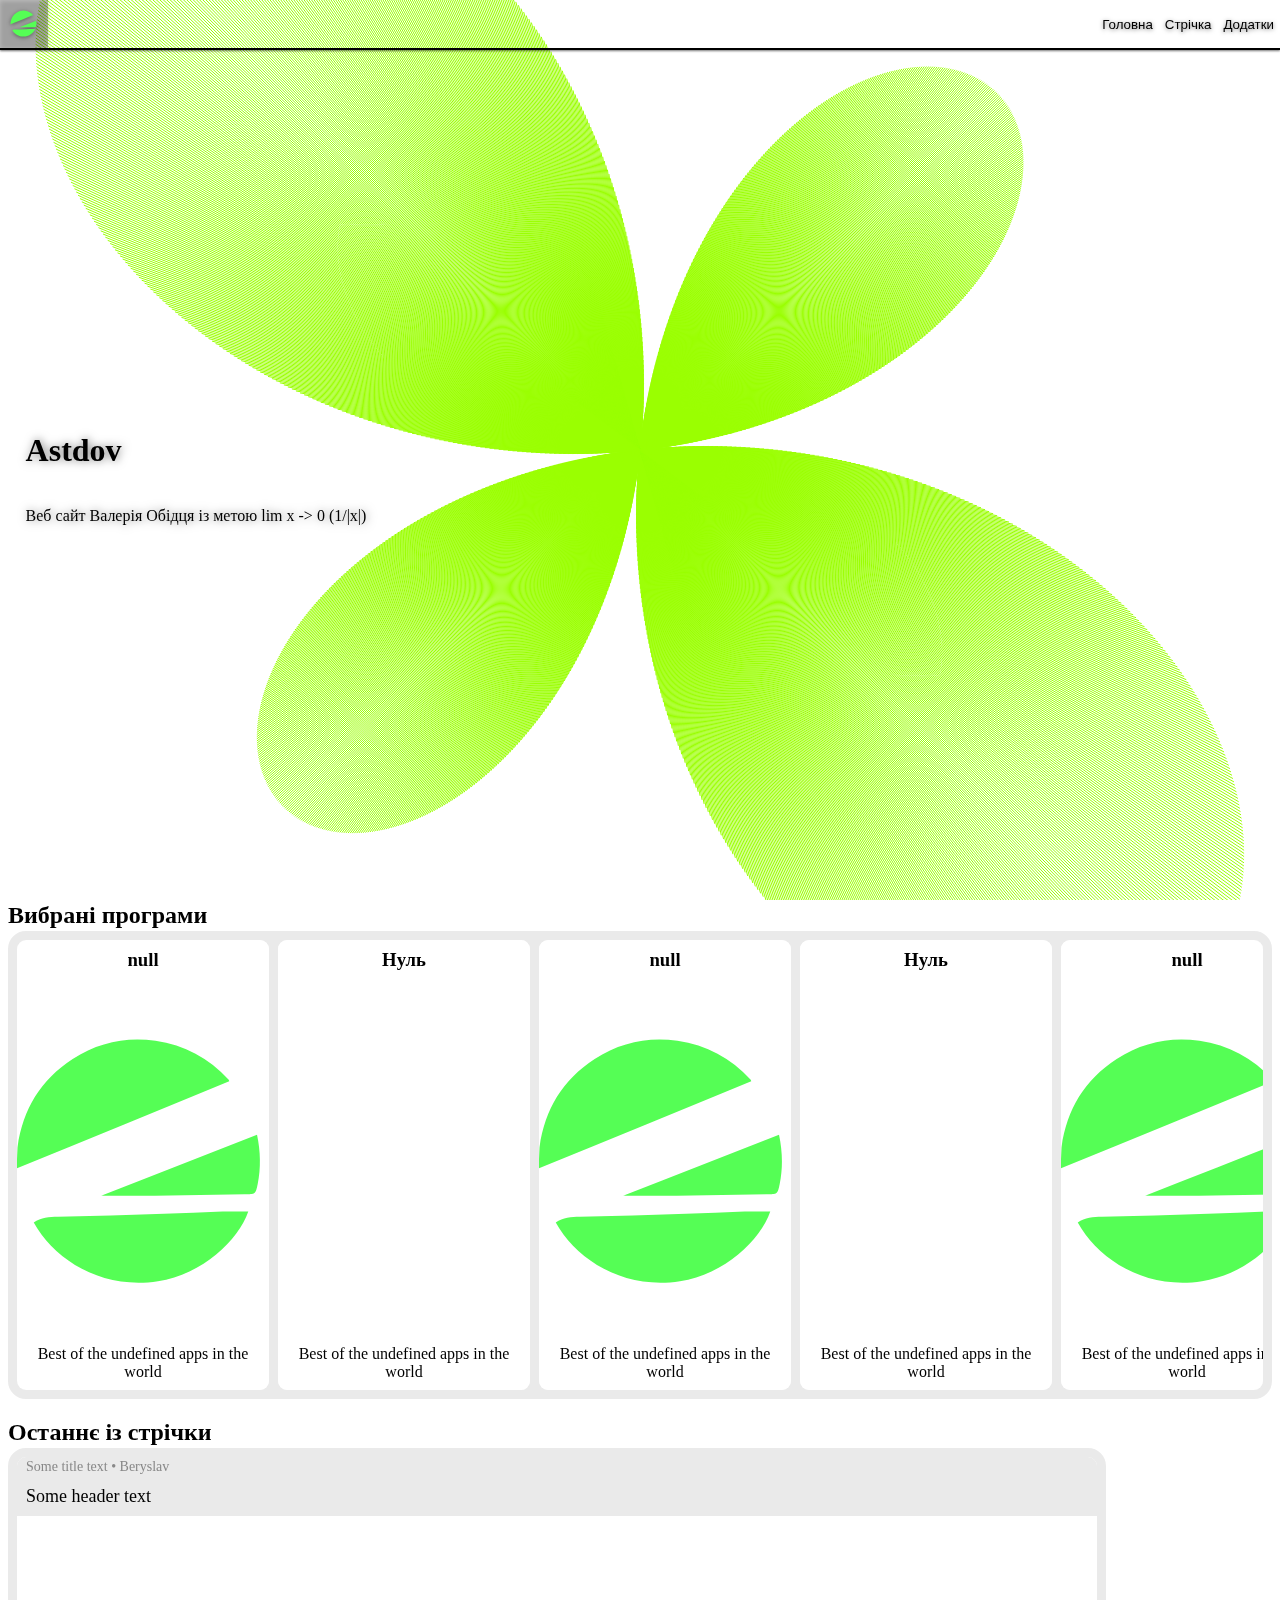
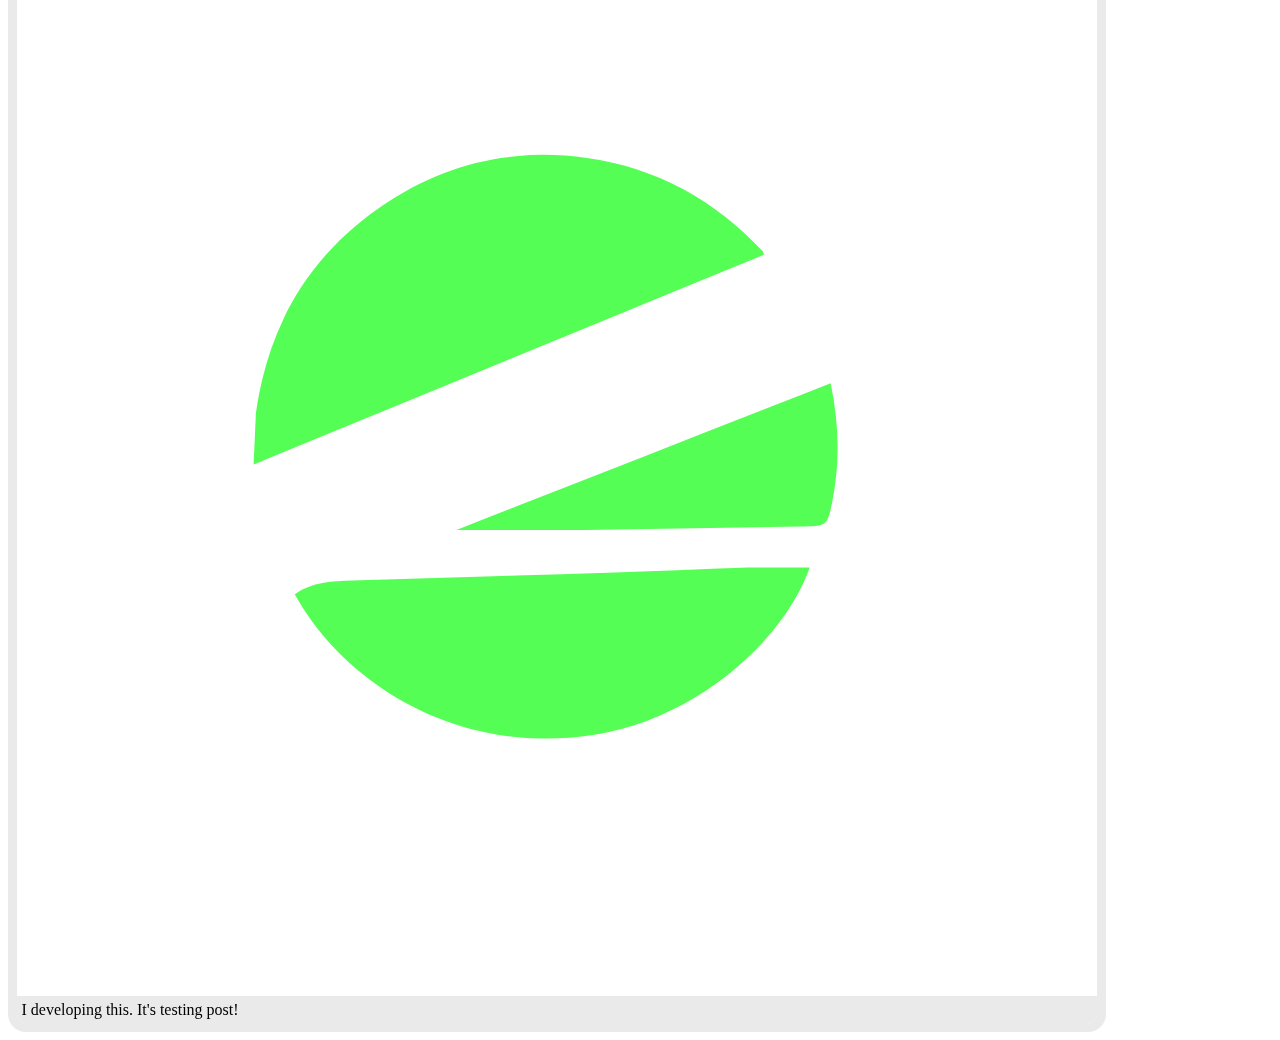
==== commit 2563ece4: "Uploading web site" ====
--- a/index.html
+++ b/index.html
@@ -1,87 +1,60 @@
 <!DOCTYPE html>
-<html>
+<html lang="uk">
   <head>
     <meta charset="utf-8">
+    <meta name="robots" content="index follow">
+    <meta name="description" content="Astdov. Сайт Валерія Обідця: головна сторінка">
+    <meta name="viewport" content="" id="viewport-metatag">
     <title>Валерій Обідець</title>
     <link href="/styles/main.css" rel="stylesheet">
     <link href="/styles/main_header.css" rel="stylesheet">
+    <link href="/styles/site_constructor.css" rel="stylesheet">
     <script src="/ui_js/main_header.js"></script>
     <script src="/ui_js/header_animation.js"></script>
+    <script src="/ui_js/main.js"></script>
+    <link href="./ui_images/logo_astdov.svg" rel="icon" type="image/svg+xml">
+    <script src="/ui_js/site_constructor.js"></script>
   </head>
   <body>
     <div id="header">
       <img src="/ui_images/logo_astdov.svg" alt="Astdov" id="logo_astdov"></img>
       <div id="header_nav-buttons">
-        <button>Empty</button><button>Empty</button><button>Empty</button><button>Empty</button><button>Empty</button>
+        <button url="/index.html">Головна</button><button url="/feed/index.html">Стрічка</button><button url="/applications/index.html">Додатки</button>
       </div>
     </div>
     <div id="navigation_panel">
-      <p>void navigation_panel</p>
+      <div><a href="/index.html">🏠 Головна</a></div>
+      <div><a href="/feed/index.html">📰 Стрічка</a></div>
+      <div><a href="/gallery/index.html">🖼️ Галерея</a></div>
+      <div><a href="/applications/index.html">🖥️ Додатки</a></div>
+      <div><a href="/info/index.html">✌️ Про себе</a></div>
     </div>
-    <canvas id="header_animation"></canvas>
-    <header>
-      Astdov
+    <div id="header_animation-container">
+      <canvas id="header_animation"></canvas>
+    </div>
+    <header id="header_over_animation">
+      <h1 id="nm">Astdov</h1>
+      <p id="header_description">Веб сайт Валерія Обідця із метою lim x -> 0 (1/|x|)</p>
     </header>
     <main>
-      Lorem ipsum dolor sit amet, consectetur adipiscing elit. Sed ac justo nec velit fermentum commodo. Ut efficitur, eros ac ullamcorper fringilla, risus orci tincidunt ipsum, in commodo libero tortor at nisi. Quisque eu justo id mi bibendum vulputate. Aliquam erat volutpat. Aenean in purus eu mi luctus consectetur id a justo. Fusce ut tincidunt nisi. Sed dictum libero ac ipsum cursus, eu convallis sem ultrices. Vivamus facilisis urna nec commodo lacinia. Phasellus ut augue vel ligula aliquam iaculis. Duis ut cursus velit. Curabitur sit amet bibendum ex. Sed commodo tincidunt orci, in scelerisque orci consequat a.
-
-      Pellentesque habitant morbi tristique senectus et netus et malesuada fames ac turpis egestas. Integer a justo vitae nisi fringilla blandit a vel odio. In hac habitasse platea dictumst. Aliquam id dolor a justo accumsan fringilla. Praesent vel dictum nulla. Curabitur non mi vel eros euismod cursus. Proin vel nisi nec sem gravida fermentum. Vestibulum vel cursus mi. Phasellus tincidunt erat id tincidunt hendrerit. Fusce ultricies justo sed mi tincidunt, vel accumsan ligula tincidunt. Ut efficitur tortor in arcu fermentum, eu rhoncus lacus blandit. Sed rhoncus ligula in nunc luctus, eu hendrerit purus consequat. Sed lacinia justo ut massa malesuada, id feugiat nulla imperdiet. Sed feugiat ligula et semper feugiat. Curabitur id sapien vitae turpis consectetur tristique eget sit amet purus.
-      Lorem ipsum dolor sit amet, consectetur adipiscing elit. Sed ac justo nec velit fermentum commodo. Ut efficitur, eros ac ullamcorper fringilla, risus orci tincidunt ipsum, in commodo libero tortor at nisi. Quisque eu justo id mi bibendum vulputate. Aliquam erat volutpat. Aenean in purus eu mi luctus consectetur id a justo. Fusce ut tincidunt nisi. Sed dictum libero ac ipsum cursus, eu convallis sem ultrices. Vivamus facilisis urna nec commodo lacinia. Phasellus ut augue vel ligula aliquam iaculis. Duis ut cursus velit. Curabitur sit amet bibendum ex. Sed commodo tincidunt orci, in scelerisque orci consequat a.
-
-      Pellentesque habitant morbi tristique senectus et netus et malesuada fames ac turpis egestas. Integer a justo vitae nisi fringilla blandit a vel odio. In hac habitasse platea dictumst. Aliquam id dolor a justo accumsan fringilla. Praesent vel dictum nulla. Curabitur non mi vel eros euismod cursus. Proin vel nisi nec sem gravida fermentum. Vestibulum vel cursus mi. Phasellus tincidunt erat id tincidunt hendrerit. Fusce ultricies justo sed mi tincidunt, vel accumsan ligula tincidunt. Ut efficitur tortor in arcu fermentum, eu rhoncus lacus blandit. Sed rhoncus ligula in nunc luctus, eu hendrerit purus consequat. Sed lacinia justo ut massa malesuada, id feugiat nulla imperdiet. Sed feugiat ligula et semper feugiat. Curabitur id sapien vitae turpis consectetur tristique eget sit amet purus.
-      Lorem ipsum dolor sit amet, consectetur adipiscing elit. Sed ac justo nec velit fermentum commodo. Ut efficitur, eros ac ullamcorper fringilla, risus orci tincidunt ipsum, in commodo libero tortor at nisi. Quisque eu justo id mi bibendum vulputate. Aliquam erat volutpat. Aenean in purus eu mi luctus consectetur id a justo. Fusce ut tincidunt nisi. Sed dictum libero ac ipsum cursus, eu convallis sem ultrices. Vivamus facilisis urna nec commodo lacinia. Phasellus ut augue vel ligula aliquam iaculis. Duis ut cursus velit. Curabitur sit amet bibendum ex. Sed commodo tincidunt orci, in scelerisque orci consequat a.
-
-      Pellentesque habitant morbi tristique senectus et netus et malesuada fames ac turpis egestas. Integer a justo vitae nisi fringilla blandit a vel odio. In hac habitasse platea dictumst. Aliquam id dolor a justo accumsan fringilla. Praesent vel dictum nulla. Curabitur non mi vel eros euismod cursus. Proin vel nisi nec sem gravida fermentum. Vestibulum vel cursus mi. Phasellus tincidunt erat id tincidunt hendrerit. Fusce ultricies justo sed mi tincidunt, vel accumsan ligula tincidunt. Ut efficitur tortor in arcu fermentum, eu rhoncus lacus blandit. Sed rhoncus ligula in nunc luctus, eu hendrerit purus consequat. Sed lacinia justo ut massa malesuada, id feugiat nulla imperdiet. Sed feugiat ligula et semper feugiat. Curabitur id sapien vitae turpis consectetur tristique eget sit amet purus.
-      Lorem ipsum dolor sit amet, consectetur adipiscing elit. Sed ac justo nec velit fermentum commodo. Ut efficitur, eros ac ullamcorper fringilla, risus orci tincidunt ipsum, in commodo libero tortor at nisi. Quisque eu justo id mi bibendum vulputate. Aliquam erat volutpat. Aenean in purus eu mi luctus consectetur id a justo. Fusce ut tincidunt nisi. Sed dictum libero ac ipsum cursus, eu convallis sem ultrices. Vivamus facilisis urna nec commodo lacinia. Phasellus ut augue vel ligula aliquam iaculis. Duis ut cursus velit. Curabitur sit amet bibendum ex. Sed commodo tincidunt orci, in scelerisque orci consequat a.
-
-      Pellentesque habitant morbi tristique senectus et netus et malesuada fames ac turpis egestas. Integer a justo vitae nisi fringilla blandit a vel odio. In hac habitasse platea dictumst. Aliquam id dolor a justo accumsan fringilla. Praesent vel dictum nulla. Curabitur non mi vel eros euismod cursus. Proin vel nisi nec sem gravida fermentum. Vestibulum vel cursus mi. Phasellus tincidunt erat id tincidunt hendrerit. Fusce ultricies justo sed mi tincidunt, vel accumsan ligula tincidunt. Ut efficitur tortor in arcu fermentum, eu rhoncus lacus blandit. Sed rhoncus ligula in nunc luctus, eu hendrerit purus consequat. Sed lacinia justo ut massa malesuada, id feugiat nulla imperdiet. Sed feugiat ligula et semper feugiat. Curabitur id sapien vitae turpis consectetur tristique eget sit amet purus.
-      Lorem ipsum dolor sit amet, consectetur adipiscing elit. Sed ac justo nec velit fermentum commodo. Ut efficitur, eros ac ullamcorper fringilla, risus orci tincidunt ipsum, in commodo libero tortor at nisi. Quisque eu justo id mi bibendum vulputate. Aliquam erat volutpat. Aenean in purus eu mi luctus consectetur id a justo. Fusce ut tincidunt nisi. Sed dictum libero ac ipsum cursus, eu convallis sem ultrices. Vivamus facilisis urna nec commodo lacinia. Phasellus ut augue vel ligula aliquam iaculis. Duis ut cursus velit. Curabitur sit amet bibendum ex. Sed commodo tincidunt orci, in scelerisque orci consequat a.
-
-      Pellentesque habitant morbi tristique senectus et netus et malesuada fames ac turpis egestas. Integer a justo vitae nisi fringilla blandit a vel odio. In hac habitasse platea dictumst. Aliquam id dolor a justo accumsan fringilla. Praesent vel dictum nulla. Curabitur non mi vel eros euismod cursus. Proin vel nisi nec sem gravida fermentum. Vestibulum vel cursus mi. Phasellus tincidunt erat id tincidunt hendrerit. Fusce ultricies justo sed mi tincidunt, vel accumsan ligula tincidunt. Ut efficitur tortor in arcu fermentum, eu rhoncus lacus blandit. Sed rhoncus ligula in nunc luctus, eu hendrerit purus consequat. Sed lacinia justo ut massa malesuada, id feugiat nulla imperdiet. Sed feugiat ligula et semper feugiat. Curabitur id sapien vitae turpis consectetur tristique eget sit amet purus.
-      Lorem ipsum dolor sit amet, consectetur adipiscing elit. Sed ac justo nec velit fermentum commodo. Ut efficitur, eros ac ullamcorper fringilla, risus orci tincidunt ipsum, in commodo libero tortor at nisi. Quisque eu justo id mi bibendum vulputate. Aliquam erat volutpat. Aenean in purus eu mi luctus consectetur id a justo. Fusce ut tincidunt nisi. Sed dictum libero ac ipsum cursus, eu convallis sem ultrices. Vivamus facilisis urna nec commodo lacinia. Phasellus ut augue vel ligula aliquam iaculis. Duis ut cursus velit. Curabitur sit amet bibendum ex. Sed commodo tincidunt orci, in scelerisque orci consequat a.
-
-      Pellentesque habitant morbi tristique senectus et netus et malesuada fames ac turpis egestas. Integer a justo vitae nisi fringilla blandit a vel odio. In hac habitasse platea dictumst. Aliquam id dolor a justo accumsan fringilla. Praesent vel dictum nulla. Curabitur non mi vel eros euismod cursus. Proin vel nisi nec sem gravida fermentum. Vestibulum vel cursus mi. Phasellus tincidunt erat id tincidunt hendrerit. Fusce ultricies justo sed mi tincidunt, vel accumsan ligula tincidunt. Ut efficitur tortor in arcu fermentum, eu rhoncus lacus blandit. Sed rhoncus ligula in nunc luctus, eu hendrerit purus consequat. Sed lacinia justo ut massa malesuada, id feugiat nulla imperdiet. Sed feugiat ligula et semper feugiat. Curabitur id sapien vitae turpis consectetur tristique eget sit amet purus.
-      Lorem ipsum dolor sit amet, consectetur adipiscing elit. Sed ac justo nec velit fermentum commodo. Ut efficitur, eros ac ullamcorper fringilla, risus orci tincidunt ipsum, in commodo libero tortor at nisi. Quisque eu justo id mi bibendum vulputate. Aliquam erat volutpat. Aenean in purus eu mi luctus consectetur id a justo. Fusce ut tincidunt nisi. Sed dictum libero ac ipsum cursus, eu convallis sem ultrices. Vivamus facilisis urna nec commodo lacinia. Phasellus ut augue vel ligula aliquam iaculis. Duis ut cursus velit. Curabitur sit amet bibendum ex. Sed commodo tincidunt orci, in scelerisque orci consequat a.
-
-      Pellentesque habitant morbi tristique senectus et netus et malesuada fames ac turpis egestas. Integer a justo vitae nisi fringilla blandit a vel odio. In hac habitasse platea dictumst. Aliquam id dolor a justo accumsan fringilla. Praesent vel dictum nulla. Curabitur non mi vel eros euismod cursus. Proin vel nisi nec sem gravida fermentum. Vestibulum vel cursus mi. Phasellus tincidunt erat id tincidunt hendrerit. Fusce ultricies justo sed mi tincidunt, vel accumsan ligula tincidunt. Ut efficitur tortor in arcu fermentum, eu rhoncus lacus blandit. Sed rhoncus ligula in nunc luctus, eu hendrerit purus consequat. Sed lacinia justo ut massa malesuada, id feugiat nulla imperdiet. Sed feugiat ligula et semper feugiat. Curabitur id sapien vitae turpis consectetur tristique eget sit amet purus.
-      Lorem ipsum dolor sit amet, consectetur adipiscing elit. Sed ac justo nec velit fermentum commodo. Ut efficitur, eros ac ullamcorper fringilla, risus orci tincidunt ipsum, in commodo libero tortor at nisi. Quisque eu justo id mi bibendum vulputate. Aliquam erat volutpat. Aenean in purus eu mi luctus consectetur id a justo. Fusce ut tincidunt nisi. Sed dictum libero ac ipsum cursus, eu convallis sem ultrices. Vivamus facilisis urna nec commodo lacinia. Phasellus ut augue vel ligula aliquam iaculis. Duis ut cursus velit. Curabitur sit amet bibendum ex. Sed commodo tincidunt orci, in scelerisque orci consequat a.
-
-      Pellentesque habitant morbi tristique senectus et netus et malesuada fames ac turpis egestas. Integer a justo vitae nisi fringilla blandit a vel odio. In hac habitasse platea dictumst. Aliquam id dolor a justo accumsan fringilla. Praesent vel dictum nulla. Curabitur non mi vel eros euismod cursus. Proin vel nisi nec sem gravida fermentum. Vestibulum vel cursus mi. Phasellus tincidunt erat id tincidunt hendrerit. Fusce ultricies justo sed mi tincidunt, vel accumsan ligula tincidunt. Ut efficitur tortor in arcu fermentum, eu rhoncus lacus blandit. Sed rhoncus ligula in nunc luctus, eu hendrerit purus consequat. Sed lacinia justo ut massa malesuada, id feugiat nulla imperdiet. Sed feugiat ligula et semper feugiat. Curabitur id sapien vitae turpis consectetur tristique eget sit amet purus.
-      Lorem ipsum dolor sit amet, consectetur adipiscing elit. Sed ac justo nec velit fermentum commodo. Ut efficitur, eros ac ullamcorper fringilla, risus orci tincidunt ipsum, in commodo libero tortor at nisi. Quisque eu justo id mi bibendum vulputate. Aliquam erat volutpat. Aenean in purus eu mi luctus consectetur id a justo. Fusce ut tincidunt nisi. Sed dictum libero ac ipsum cursus, eu convallis sem ultrices. Vivamus facilisis urna nec commodo lacinia. Phasellus ut augue vel ligula aliquam iaculis. Duis ut cursus velit. Curabitur sit amet bibendum ex. Sed commodo tincidunt orci, in scelerisque orci consequat a.
-
-      Pellentesque habitant morbi tristique senectus et netus et malesuada fames ac turpis egestas. Integer a justo vitae nisi fringilla blandit a vel odio. In hac habitasse platea dictumst. Aliquam id dolor a justo accumsan fringilla. Praesent vel dictum nulla. Curabitur non mi vel eros euismod cursus. Proin vel nisi nec sem gravida fermentum. Vestibulum vel cursus mi. Phasellus tincidunt erat id tincidunt hendrerit. Fusce ultricies justo sed mi tincidunt, vel accumsan ligula tincidunt. Ut efficitur tortor in arcu fermentum, eu rhoncus lacus blandit. Sed rhoncus ligula in nunc luctus, eu hendrerit purus consequat. Sed lacinia justo ut massa malesuada, id feugiat nulla imperdiet. Sed feugiat ligula et semper feugiat. Curabitur id sapien vitae turpis consectetur tristique eget sit amet purus.
-      Lorem ipsum dolor sit amet, consectetur adipiscing elit. Sed ac justo nec velit fermentum commodo. Ut efficitur, eros ac ullamcorper fringilla, risus orci tincidunt ipsum, in commodo libero tortor at nisi. Quisque eu justo id mi bibendum vulputate. Aliquam erat volutpat. Aenean in purus eu mi luctus consectetur id a justo. Fusce ut tincidunt nisi. Sed dictum libero ac ipsum cursus, eu convallis sem ultrices. Vivamus facilisis urna nec commodo lacinia. Phasellus ut augue vel ligula aliquam iaculis. Duis ut cursus velit. Curabitur sit amet bibendum ex. Sed commodo tincidunt orci, in scelerisque orci consequat a.
-
-      Pellentesque habitant morbi tristique senectus et netus et malesuada fames ac turpis egestas. Integer a justo vitae nisi fringilla blandit a vel odio. In hac habitasse platea dictumst. Aliquam id dolor a justo accumsan fringilla. Praesent vel dictum nulla. Curabitur non mi vel eros euismod cursus. Proin vel nisi nec sem gravida fermentum. Vestibulum vel cursus mi. Phasellus tincidunt erat id tincidunt hendrerit. Fusce ultricies justo sed mi tincidunt, vel accumsan ligula tincidunt. Ut efficitur tortor in arcu fermentum, eu rhoncus lacus blandit. Sed rhoncus ligula in nunc luctus, eu hendrerit purus consequat. Sed lacinia justo ut massa malesuada, id feugiat nulla imperdiet. Sed feugiat ligula et semper feugiat. Curabitur id sapien vitae turpis consectetur tristique eget sit amet purus.
-      Lorem ipsum dolor sit amet, consectetur adipiscing elit. Sed ac justo nec velit fermentum commodo. Ut efficitur, eros ac ullamcorper fringilla, risus orci tincidunt ipsum, in commodo libero tortor at nisi. Quisque eu justo id mi bibendum vulputate. Aliquam erat volutpat. Aenean in purus eu mi luctus consectetur id a justo. Fusce ut tincidunt nisi. Sed dictum libero ac ipsum cursus, eu convallis sem ultrices. Vivamus facilisis urna nec commodo lacinia. Phasellus ut augue vel ligula aliquam iaculis. Duis ut cursus velit. Curabitur sit amet bibendum ex. Sed commodo tincidunt orci, in scelerisque orci consequat a.
-
-      Pellentesque habitant morbi tristique senectus et netus et malesuada fames ac turpis egestas. Integer a justo vitae nisi fringilla blandit a vel odio. In hac habitasse platea dictumst. Aliquam id dolor a justo accumsan fringilla. Praesent vel dictum nulla. Curabitur non mi vel eros euismod cursus. Proin vel nisi nec sem gravida fermentum. Vestibulum vel cursus mi. Phasellus tincidunt erat id tincidunt hendrerit. Fusce ultricies justo sed mi tincidunt, vel accumsan ligula tincidunt. Ut efficitur tortor in arcu fermentum, eu rhoncus lacus blandit. Sed rhoncus ligula in nunc luctus, eu hendrerit purus consequat. Sed lacinia justo ut massa malesuada, id feugiat nulla imperdiet. Sed feugiat ligula et semper feugiat. Curabitur id sapien vitae turpis consectetur tristique eget sit amet purus.
-      Lorem ipsum dolor sit amet, consectetur adipiscing elit. Sed ac justo nec velit fermentum commodo. Ut efficitur, eros ac ullamcorper fringilla, risus orci tincidunt ipsum, in commodo libero tortor at nisi. Quisque eu justo id mi bibendum vulputate. Aliquam erat volutpat. Aenean in purus eu mi luctus consectetur id a justo. Fusce ut tincidunt nisi. Sed dictum libero ac ipsum cursus, eu convallis sem ultrices. Vivamus facilisis urna nec commodo lacinia. Phasellus ut augue vel ligula aliquam iaculis. Duis ut cursus velit. Curabitur sit amet bibendum ex. Sed commodo tincidunt orci, in scelerisque orci consequat a.
-
-Lorem ipsum dolor sit amet, consectetur adipiscing elit. Sed ac justo nec velit fermentum commodo. Ut efficitur, eros ac ullamcorper fringilla, risus orci tincidunt ipsum, in commodo libero tortor at nisi. Quisque eu justo id mi bibendum vulputate. Aliquam erat volutpat. Aenean in purus eu mi luctus consectetur id a justo. Fusce ut tincidunt nisi. Sed dictum libero ac ipsum cursus, eu convallis sem ultrices. Vivamus facilisis urna nec commodo lacinia. Phasellus ut augue vel ligula aliquam iaculis. Duis ut cursus velit. Curabitur sit amet bibendum ex. Sed commodo tincidunt orci, in scelerisque orci consequat a.
-
-      Pellentesque habitant morbi tristique senectus et netus et malesuada fames ac turpis egestas. Integer a justo vitae nisi fringilla blandit a vel odio. In hac habitasse platea dictumst. Aliquam id dolor a justo accumsan fringilla. Praesent vel dictum nulla. Curabitur non mi vel eros euismod cursus. Proin vel nisi nec sem gravida fermentum. Vestibulum vel cursus mi. Phasellus tincidunt erat id tincidunt hendrerit. Fusce ultricies justo sed mi tincidunt, vel accumsan ligula tincidunt. Ut efficitur tortor in arcu fermentum, eu rhoncus lacus blandit. Sed rhoncus ligula in nunc luctus, eu hendrerit purus consequat. Sed lacinia justo ut massa malesuada, id feugiat nulla imperdiet. Sed feugiat ligula et semper feugiat. Curabitur id sapien vitae turpis consectetur tristique eget sit amet purus.
-      Lorem ipsum dolor sit amet, consectetur adipiscing elit. Sed ac justo nec velit fermentum commodo. Ut efficitur, eros ac ullamcorper fringilla, risus orci tincidunt ipsum, in commodo libero tortor at nisi. Quisque eu justo id mi bibendum vulputate. Aliquam erat volutpat. Aenean in purus eu mi luctus consectetur id a justo. Fusce ut tincidunt nisi. Sed dictum libero ac ipsum cursus, eu convallis sem ultrices. Vivamus facilisis urna nec commodo lacinia. Phasellus ut augue vel ligula aliquam iaculis. Duis ut cursus velit. Curabitur sit amet bibendum ex. Sed commodo tincidunt orci, in scelerisque orci consequat a.
-
-      Pellentesque habitant morbi tristique senectus et netus et malesuada fames ac turpis egestas. Integer a justo vitae nisi fringilla blandit a vel odio. In hac habitasse platea dictumst. Aliquam id dolor a justo accumsan fringilla. Praesent vel dictum nulla. Curabitur non mi vel eros euismod cursus. Proin vel nisi nec sem gravida fermentum. Vestibulum vel cursus mi. Phasellus tincidunt erat id tincidunt hendrerit. Fusce ultricies justo sed mi tincidunt, vel accumsan ligula tincidunt. Ut efficitur tortor in arcu fermentum, eu rhoncus lacus blandit. Sed rhoncus ligula in nunc luctus, eu hendrerit purus consequat. Sed lacinia justo ut massa malesuada, id feugiat nulla imperdiet. Sed feugiat ligula et semper feugiat. Curabitur id sapien vitae turpis consectetur tristique eget sit amet purus.
-      Lorem ipsum dolor sit amet, consectetur adipiscing elit. Sed ac justo nec velit fermentum commodo. Ut efficitur, eros ac ullamcorper fringilla, risus orci tincidunt ipsum, in commodo libero tortor at nisi. Quisque eu justo id mi bibendum vulputate. Aliquam erat volutpat. Aenean in purus eu mi luctus consectetur id a justo. Fusce ut tincidunt nisi. Sed dictum libero ac ipsum cursus, eu convallis sem ultrices. Vivamus facilisis urna nec commodo lacinia. Phasellus ut augue vel ligula aliquam iaculis. Duis ut cursus velit. Curabitur sit amet bibendum ex. Sed commodo tincidunt orci, in scelerisque orci consequat a.
-
-      Pellentesque habitant morbi tristique senectus et netus et malesuada fames ac turpis egestas. Integer a justo vitae nisi fringilla blandit a vel odio. In hac habitasse platea dictumst. Aliquam id dolor a justo accumsan fringilla. Praesent vel dictum nulla. Curabitur non mi vel eros euismod cursus. Proin vel nisi nec sem gravida fermentum. Vestibulum vel cursus mi. Phasellus tincidunt erat id tincidunt hendrerit. Fusce ultricies justo sed mi tincidunt, vel accumsan ligula tincidunt. Ut efficitur tortor in arcu fermentum, eu rhoncus lacus blandit. Sed rhoncus ligula in nunc luctus, eu hendrerit purus consequat. Sed lacinia justo ut massa malesuada, id feugiat nulla imperdiet. Sed feugiat ligula et semper feugiat. Curabitur id sapien vitae turpis consectetur tristique eget sit amet purus.
-      Lorem ipsum dolor sit amet, consectetur adipiscing elit. Sed ac justo nec velit fermentum commodo. Ut efficitur, eros ac ullamcorper fringilla, risus orci tincidunt ipsum, in commodo libero tortor at nisi. Quisque eu justo id mi bibendum vulputate. Aliquam erat volutpat. Aenean in purus eu mi luctus consectetur id a justo. Fusce ut tincidunt nisi. Sed dictum libero ac ipsum cursus, eu convallis sem ultrices. Vivamus facilisis urna nec commodo lacinia. Phasellus ut augue vel ligula aliquam iaculis. Duis ut cursus velit. Curabitur sit amet bibendum ex. Sed commodo tincidunt orci, in scelerisque orci consequat a.
-
-      Pellentesque habitant morbi tristique senectus et netus et malesuada fames ac turpis egestas. Integer a justo vitae nisi fringilla blandit a vel odio. In hac habitasse platea dictumst. Aliquam id dolor a justo accumsan fringilla. Praesent vel dictum nulla. Curabitur non mi vel eros euismod cursus. Proin vel nisi nec sem gravida fermentum. Vestibulum vel cursus mi. Phasellus tincidunt erat id tincidunt hendrerit. Fusce ultricies justo sed mi tincidunt, vel accumsan ligula tincidunt. Ut efficitur tortor in arcu fermentum, eu rhoncus lacus blandit. Sed rhoncus ligula in nunc luctus, eu hendrerit purus consequat. Sed lacinia justo ut massa malesuada, id feugiat nulla imperdiet. Sed feugiat ligula et semper feugiat. Curabitur id sapien vitae turpis consectetur tristique eget sit amet purus.
-      Lorem ipsum dolor sit amet, consectetur adipiscing elit. Sed ac justo nec velit fermentum commodo. Ut efficitur, eros ac ullamcorper fringilla, risus orci tincidunt ipsum, in commodo libero tortor at nisi. Quisque eu justo id mi bibendum vulputate. Aliquam erat volutpat. Aenean in purus eu mi luctus consectetur id a justo. Fusce ut tincidunt nisi. Sed dictum libero ac ipsum cursus, eu convallis sem ultrices. Vivamus facilisis urna nec commodo lacinia. Phasellus ut augue vel ligula aliquam iaculis. Duis ut cursus velit. Curabitur sit amet bibendum ex. Sed commodo tincidunt orci, in scelerisque orci consequat a.
-
-      Pellentesque habitant morbi tristique senectus et netus et malesuada fames ac turpis egestas. Integer a justo vitae nisi fringilla blandit a vel odio. In hac habitasse platea dictumst. Aliquam id dolor a justo accumsan fringilla. Praesent vel dictum nulla. Curabitur non mi vel eros euismod cursus. Proin vel nisi nec sem gravida fermentum. Vestibulum vel cursus mi. Phasellus tincidunt erat id tincidunt hendrerit. Fusce ultricies justo sed mi tincidunt, vel accumsan ligula tincidunt. Ut efficitur tortor in arcu fermentum, eu rhoncus lacus blandit. Sed rhoncus ligula in nunc luctus, eu hendrerit purus consequat. Sed lacinia justo ut massa malesuada, id feugiat nulla imperdiet. Sed feugiat ligula et semper feugiat. Curabitur id sapien vitae turpis consectetur tristique eget sit amet purus.
-      Lorem ipsum dolor sit amet, consectetur adipiscing elit. Sed ac justo nec velit fermentum commodo. Ut efficitur, eros ac ullamcorper fringilla, risus orci tincidunt ipsum, in commodo libero tortor at nisi. Quisque eu justo id mi bibendum vulputate. Aliquam erat volutpat. Aenean in purus eu mi luctus consectetur id a justo. Fusce ut tincidunt nisi. Sed dictum libero ac ipsum cursus, eu convallis sem ultrices. Vivamus facilisis urna nec commodo lacinia. Phasellus ut augue vel ligula aliquam iaculis. Duis ut cursus velit. Curabitur sit amet bibendum ex. Sed commodo tincidunt orci, in scelerisque orci consequat a.
-
-      Pellentesque habitant morbi tristique senectus et netus et malesuada fames ac turpis egestas. Integer a justo vitae nisi fringilla blandit a vel odio. In hac habitasse platea dictumst. Aliquam id dolor a justo accumsan fringilla. Praesent vel dictum nulla. Curabitur non mi vel eros euismod cursus. Proin vel nisi nec sem gravida fermentum. Vestibulum vel cursus mi. Phasellus tincidunt erat id tincidunt hendrerit. Fusce ultricies justo sed mi tincidunt, vel accumsan ligula tincidunt. Ut efficitur tortor in arcu fermentum, eu rhoncus lacus blandit. Sed rhoncus ligula in nunc luctus, eu hendrerit purus consequat. Sed lacinia justo ut massa malesuada, id feugiat nulla imperdiet. Sed feugiat ligula et semper feugiat. Curabitur id sapien vitae turpis consectetur tristique eget sit amet purus.
-      Lorem ipsum dolor sit amet, consectetur adipiscing elit. Sed ac justo nec velit fermentum commodo. Ut efficitur, eros ac ullamcorper fringilla, risus orci tincidunt ipsum, in commodo libero tortor at nisi. Quisque eu justo id mi bibendum vulputate. Aliquam erat volutpat. Aenean in purus eu mi luctus consectetur id a justo. Fusce ut tincidunt nisi. Sed dictum libero ac ipsum cursus, eu convallis sem ultrices. Vivamus facilisis urna nec commodo lacinia. Phasellus ut augue vel ligula aliquam iaculis. Duis ut cursus velit. Curabitur sit amet bibendum ex. Sed commodo tincidunt orci, in scelerisque orci consequat a.
-
-      Pellentesque habitant morbi tristique senectus et netus et malesuada fames ac turpis egestas. Integer a justo vitae nisi fringilla blandit a vel odio. In hac habitasse platea dictumst. Aliquam id dolor a justo accumsan fringilla. Praesent vel dictum nulla. Curabitur non mi vel eros euismod cursus. Proin vel nisi nec sem gravida fermentum. Vestibulum vel cursus mi. Phasellus tincidunt erat id tincidunt hendrerit. Fusce ultricies justo sed mi tincidunt, vel accumsan ligula tincidunt. Ut efficitur tortor in arcu fermentum, eu rhoncus lacus blandit. Sed rhoncus ligula in nunc luctus, eu hendrerit purus consequat. Sed lacinia justo ut massa malesuada, id feugiat nulla imperdiet. Sed feugiat ligula et semper feugiat. Curabitur id sapien vitae turpis consectetur tristique eget sit amet purus.
-      Lorem ipsum dolor sit amet, consectetur adipiscing elit. Sed ac justo nec velit fermentum commodo. Ut efficitur, eros ac ullamcorper fringilla, risus orci tincidunt ipsum, in commodo libero tortor at nisi. Quisque eu justo id mi bibendum vulputate. Aliquam erat volutpat. Aenean in purus eu mi luctus consectetur id a justo. Fusce ut tincidunt nisi. Sed dictum libero ac ipsum cursus, eu convallis sem ultrices. Vivamus facilisis urna nec commodo lacinia. Phasellus ut augue vel ligula aliquam iaculis. Duis ut cursus velit. Curabitur sit amet bibendum ex. Sed commodo tincidunt orci, in scelerisque orci consequat a.
-
-      Pellentesque habitant morbi tristique senectus et netus et malesuada fames ac turpis egestas. Integer a justo vitae nisi fringilla blandit a vel odio. In hac habitasse platea dictumst. Aliquam id dolor a justo accumsan fringilla. Praesent vel dictum nulla. Curabitur non mi vel eros euismod cursus. Proin vel nisi nec sem gravida fermentum. Vestibulum vel cursus mi. Phasellus tincidunt erat id tincidunt hendrerit. Fusce ultricies justo sed mi tincidunt, vel accumsan ligula tincidunt. Ut efficitur tortor in arcu fermentum, eu rhoncus lacus blandit. Sed rhoncus ligula in nunc luctus, eu hendrerit purus consequat. Sed lacinia justo ut massa malesuada, id feugiat nulla imperdiet. Sed feugiat ligula et semper feugiat. Curabitur id sapien vitae turpis consectetur tristique eget sit amet purus.
+      <h2>Вибрані програми</h2>
+      <div id="apps_scrollbar" class="scrollbar" align="center">
+        <div id="app_block_scrollbar-skeletani">
+          <span align="center">Завантаження...</span>
+        </div>
+      </div>
+      <h2>Останнє із стрічки</h2>
+      <div id="feed_scrollbar" class="scrollbar" align="center">
+        <div class="feed_block_scrollbar">
+          <div id="title">____ • _____</div>
+          <div id="header_text">_____________</div>
+          <img height="150px" style="display: grid; justify-content: center; align-content: center; background: black">No image</img>
+          <div id="description">_____________________________________________________</div>
+        </div>
+      </div>
     </main>
+    <footer>
+      
+    </footer>
   </body>
 </html>--- a/styles/main.css
+++ b/styles/main.css
@@ -0,0 +1,182 @@
+header{
+  overflow: hidden;
+  max-width: 100%;
+}
+#header_animation-container{
+  top: 0;
+  left: 0;
+  position: absolute;
+  max-width: 100%;
+  max-height: 100%;
+  z-index: -2;
+  margin: 0;
+  padding: 0;
+  overflow: hidden;
+}
+#header_animation{
+  background-color: white;
+  color: black;
+  margin: 0;
+}
+.scrollbar{
+  display: grid;
+  width: calc(100% - 2vh);
+  min-height: 3vh;
+  background-color: #eaeaea;
+  border-radius: 2vh;
+  border: 1vh solid #eaeaea;
+  scrollbar-color: #eaeaea #00000000;
+  scroll-behavior: smooth;
+}
+.scrollbar::-webkit-scrollbar-track{
+  background-color: #00000000;
+  border: none;
+}
+.scrollbar::-webkit-scrollbar-thumb{
+  background-color: #eaeaea;
+  border-radius: 2.5px;
+  border: none;
+}
+#apps_scrollbar{
+  grid-template-rows: 1fr;
+  grid-auto-flow: column;
+  overflow-y: hidden;
+  overflow-x: scroll;
+  grid-column-gap: 1vh;
+  justify-content: start;
+}
+main h2{
+  margin-bottom: 0.2vh;
+}
+#app_block_scrollbar-skeletani{
+  justify-content: center;
+  align-content: center;
+  color: darkgray;
+}
+.app_block_scrollbars, #app_block_scrollbar-skeletani{
+  height: 50vh;
+  width: 28vh;
+  overflow: hidden;
+  background-color: white;
+  border-radius: 1vh;
+  display: grid;
+  grid-auto-flow: row;
+  justify-content: center;
+  user-select: none;
+  transition: transform 1s linear;
+}
+.app_block_scrollbars{
+  background-repeat: no-repeat;
+  background-size: cover;
+  background-position: center;
+}
+.app_block_scrollbars h3{
+  grid-row: 1;
+  align-self: start;
+  margin: 0;
+  padding: 1vh;
+  background-color: #ffffff88;
+}
+.app_block_scrollbars .description{
+  overflow: hidden;
+  max-width: 100%;
+  max-height: 100%;
+  grid-row: 2;
+  align-self: end;
+  margin: 0;
+  padding: 1vh;
+  background-color: #ffffff88;
+}
+.app_block_scrollbars:active{
+  background-color: #dddddd;
+  background-blend-mode: screen;
+}
+#feed_scrollbar{
+  background-color: white;
+  max-width: 120vh;
+}
+.feed_block_scrollbar #header_text{
+  margin: 1vh;
+  font-size: 18px;
+}
+.feed_block_scrollbar #title{
+  margin: 0.25vh;
+  margin-left: 1vh;
+  font-size: 14px;
+  color: #888888;
+}
+.feed_block_scrollbar #description{
+  margin: 0.5vh;
+}
+.feed_block_scrollbar{
+  display: grid;
+  grid-auto-flow: row;
+  background-color: #eaeaea;
+  border-radius: 1vh;
+  margin: 0;
+  width: 100%;
+  overflow-x: hidden;
+  grid-template-columns: 1fr;
+  text-align: start;
+}
+.feed_block_scrollbar img{
+  user-select: none;
+  justify-self: center;
+  align-self: center;
+  background-color: white;
+}
+@media(hover: hover){
+  .app_block_scrollbars:hover{
+    box-shadow: 0 0 1% #55FE55 inline;
+  }
+}
+@media(prefers-color-scheme: dark){
+  #header_animation{
+    background-color: black;
+    color: white;
+  }
+  .scrollbar{
+    background-color: #151515;
+    border-color: #151515;
+    scrollbar-color: #151515 #00000000;
+    
+  }
+  .scrollbar::-webkit-scrollbar-thumb{
+    background-color: #151515;
+  }
+  .feed_block_scrollbar{
+    background-color: #151515;
+  }
+  #feed_scrollbar{
+    background-color: black;
+  }
+  .app_block_scrollbars, #app_block_scrollbar-skeletani, .feed_block_scrollbar img{
+    background-color: black;
+  }
+  #app_block_scrollbar-skeletani{
+    color: lightgray;
+  }
+  .app_block_scrollbars:active{
+    background-color: #222222;
+  }
+  .app_block_scrollbars h3, .app_block_scrollbars .description{
+    background-color: #00000088;
+  }
+}
+#header_over_animation{
+  display: grid;
+  position: absolute;
+  left: 0;
+  right: 0;
+  top: 0;
+  min-height: 100%;
+  filter: drop-shadow(1px 0.5px 5px #00000088);
+  align-items: center;
+  padding: 2%;
+}
+#nm{
+  align-self: end;
+}
+#header_description{
+  align-self: start;
+}--- a/styles/main_header.css
+++ b/styles/main_header.css
@@ -0,0 +1,119 @@
+#header{
+  display: grid;
+  position: fixed;
+  z-index: 2;
+  top: 0; left: 0; right: 0;
+  border-bottom: 2px solid black;
+  background-color: rgba(255, 255, 255, 0);
+  transition: backdrop-filter 0.7s linear, background-color 0.7s linear;
+  user-select: none;
+  box-shadow: 0 1px 2px #00000088;
+}
+.headerScrollDownPage, #navigation_panel{
+  backdrop-filter: blur(5px);
+  /*background-color: rgba(255, 255, 255, 0.5);*/
+}
+#logo_astdov{
+  grid-column: 1;
+  max-width: 3em;
+  max-height: 3em;
+  align-self: center;
+  transition: background-color 0.25s linear;
+  filter: drop-shadow(0 1px 2px #00000088);
+}
+@media (hover: hover){
+  #logo_astdov:hover{
+    background-color: rgba(32, 32, 32, 0.3);
+  }
+  #header_nav-buttons button:hover, #navigation_panel div a:hover{
+    background-color: rgba(32, 32, 32, 0.3);
+    transition: background-color 0.25s linear;
+  }
+}
+#logo_astdov:active{
+  transition: background-color 0s linear;
+  background-color: rgba(32, 32, 32, 0.5);
+}
+#header_nav-buttons{
+  justify-self: right;
+  grid-column: 2;
+}
+#header_nav-buttons button{
+  height: 100%;
+}
+#header_nav-buttons button, #navigation_panel div a{
+  background-color: rgba(32, 32, 32, 0);
+  color: black;
+  transition: background-color 0.25s linear;
+  border: none;
+  filter: drop-shadow(0 1px 2px #00000088);
+}
+
+#header_nav-buttons button:active, #navigation_panel div a:active{
+  transition: background-color 0s linear;
+  background-color: rgba(0, 0, 0, 0.5);
+  color: white;
+}
+#navigation_panel{
+  border-right: 2px solid black;
+  box-shadow: 1px 0 2px #00000088;
+  z-index: 1;
+  position: fixed;
+  left: 0;
+  top: _header_height;
+  bottom: 0;
+  transform: translate(-100%, 0);
+  display: none;
+  transition: transform 0.5s ease-in-out;
+}
+#navigation_panel div, #navigation_panel div a{
+  padding-top: 1vh;
+  padding-bottom: 1vh;
+}
+#navigation_panel div a{
+  user-select: none;
+  text-decoration: none;
+  padding-left: 3vh;
+  padding-right: 3vh;
+}
+@media(prefers-color-scheme: dark){
+  #header{
+    background-color: rgba(0, 0, 0, 0);
+  }
+  #header, #navigation_panel{
+    border-color: #55FE55;
+  }
+  /*.headerScrollDownPage, #navigation_panel{
+    background-color: rgba(0, 0, 0, 0.5);
+  }*/
+  @media (hover: hover){
+    #logo_astdov:hover{
+      background-color: rgba(85, 254, 85, 0.3);
+      color: black
+    }
+    #header_nav-buttons button:hover, #navigation_panel div a:hover{
+      background-color: rgba(141, 141, 141, 0.3);
+    }
+  }
+  #logo_astdov:active{
+    transition: background-color 0s linear;
+    background-color: rgba(80, 249, 80, 0.5);
+  }
+  #header_nav-buttons button, #navigation_panel div a{
+    color: #55FE55;
+  }
+  
+  #header_nav-buttons button:active, #navigation_panel div a:active{
+    transition: background-color 0s linear;
+    background-color: rgba(136, 136, 136, 0.5);
+    color: rgb(80, 249, 80);
+  }
+}
+@media (max-aspect-ratio: 0.9){
+  #navigation_panel{
+    width: 100%;
+  }
+  #navigation_panel div a, #navigation_panel div{
+    width: 100%;
+  }
+}--- a/styles/site_constructor.css
+++ b/styles/site_constructor.css
@@ -0,0 +1,10 @@
+@media(prefers-color-scheme: dark){
+  html{
+    color: white;
+    background-color: black;
+  }
+}
+@import url('https://fonts.googleapis.com/css2?family=Roboto:ital,wght@0,100;0,300;0,400;0,500;0,700;0,900;1,100;1,300;1,400;1,500;1,700;1,900&display=swap');
+body{
+  font-family: Roboto;
+}